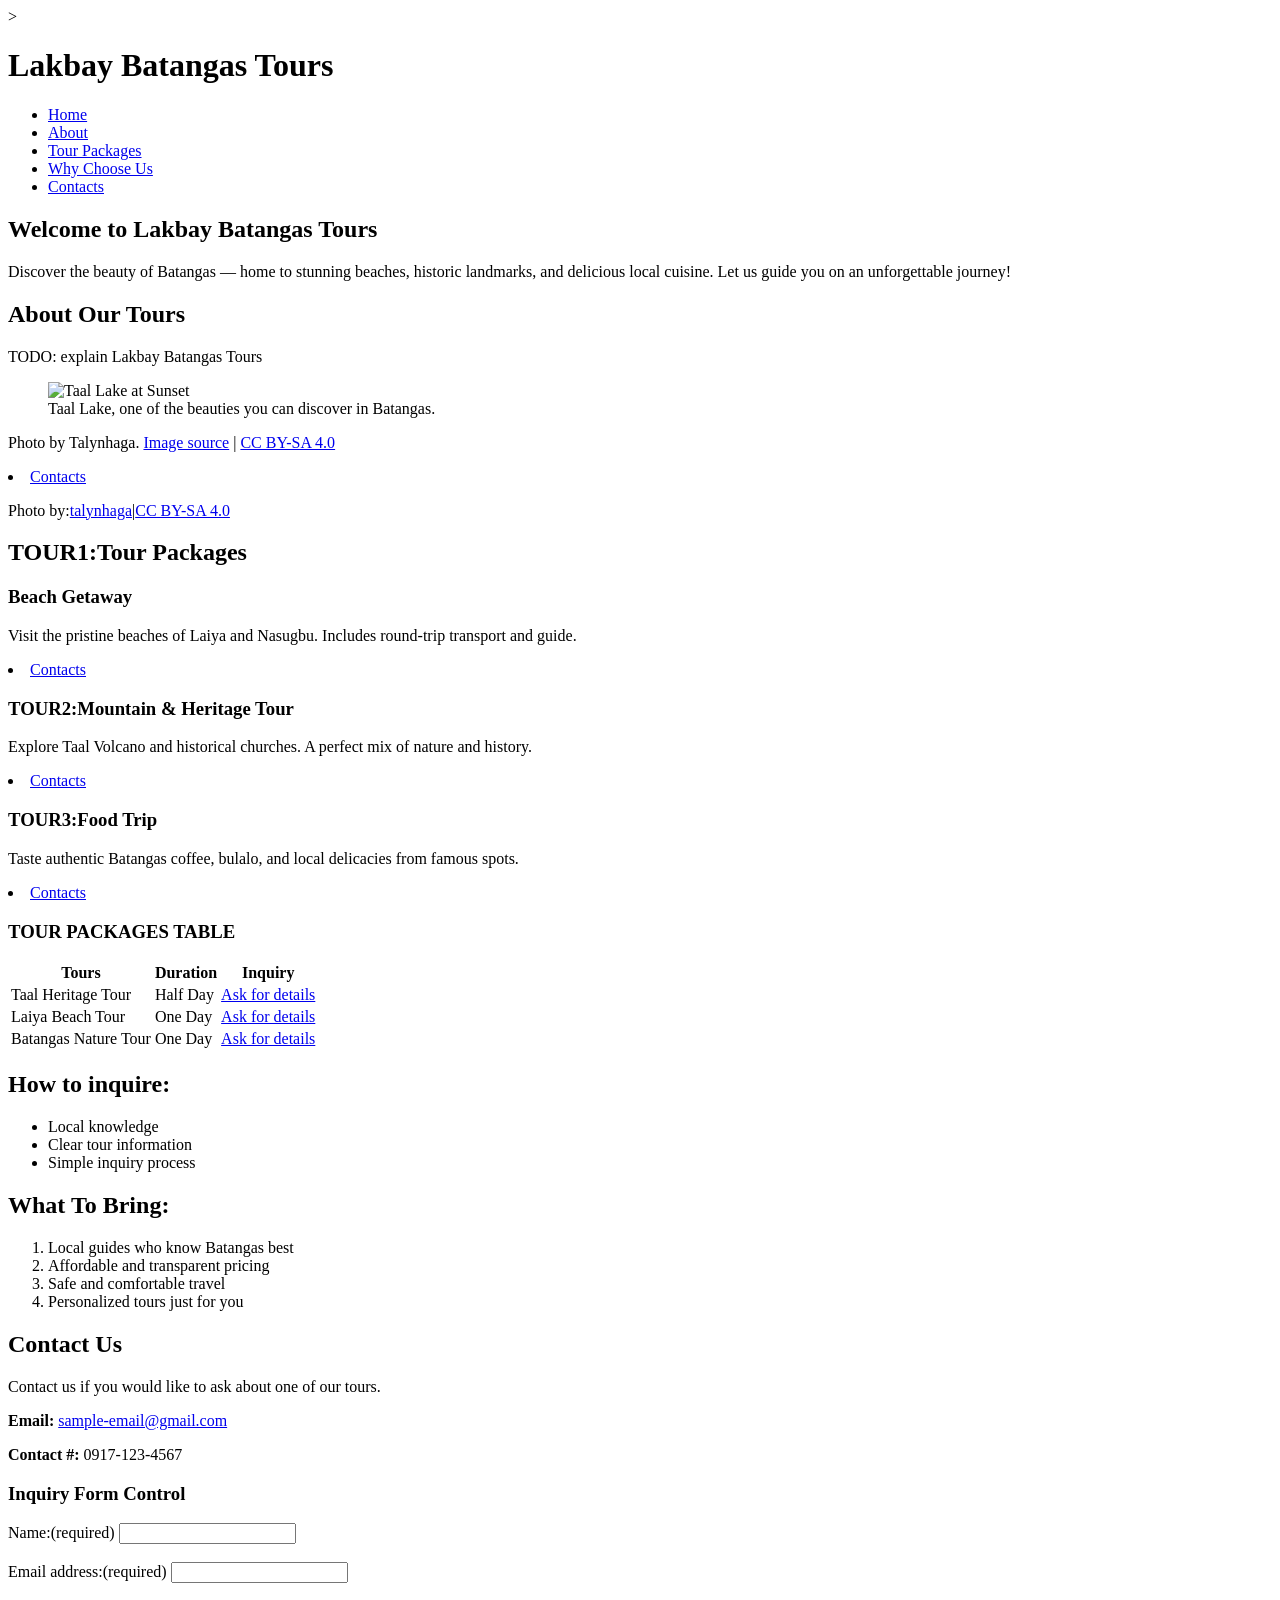
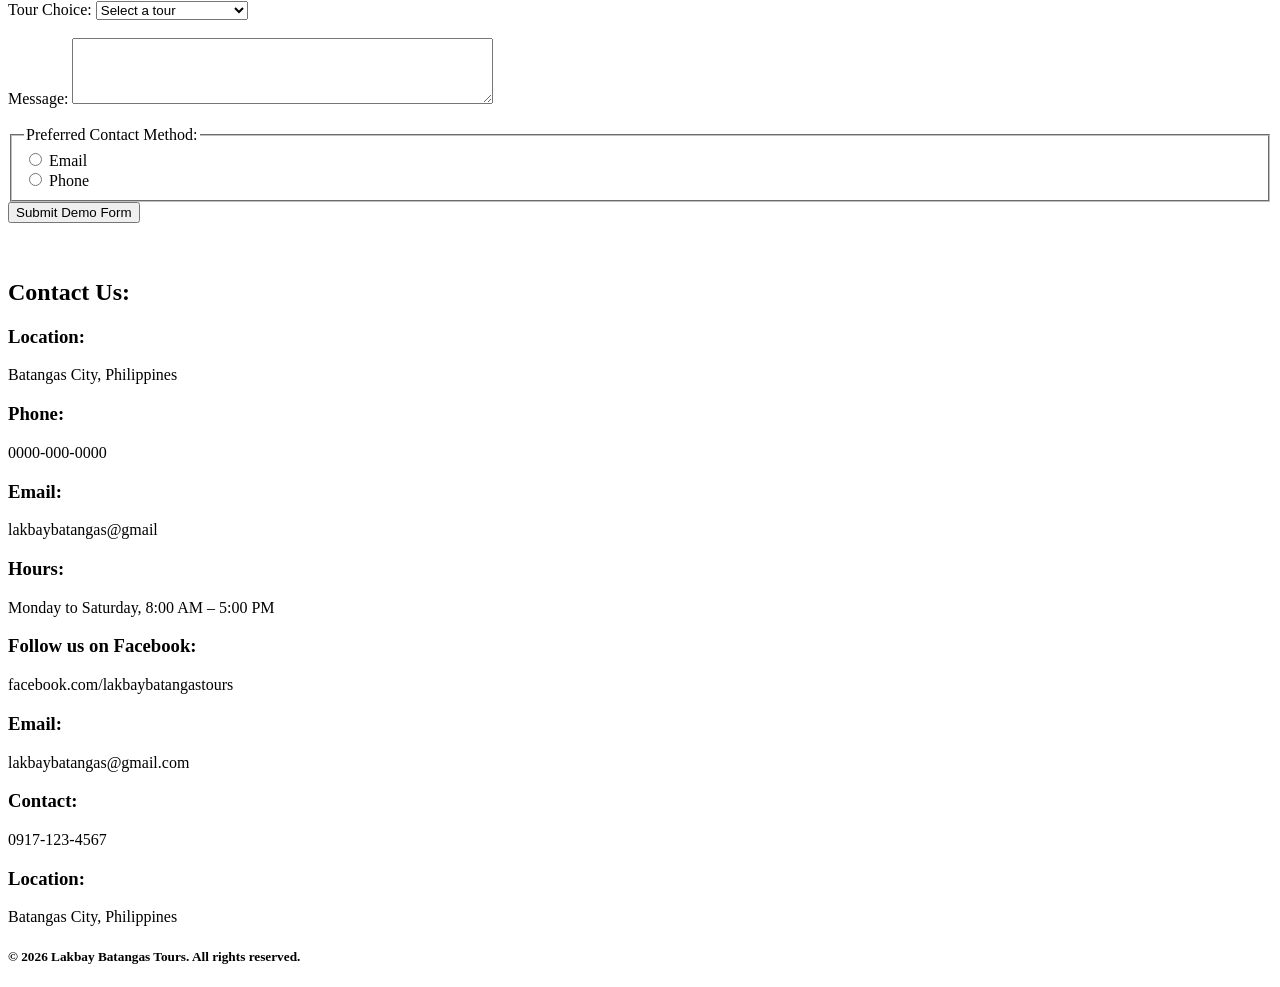
==== index.html @ d0105a47 "added css" ====
<!DOCTYPE html>>
<link rel="stylesheet" href="css/styles.css">
    <h1>Lakbay Batangas Tours</h1>
    <nav aria-label="Main Navigation">
        <ul>
            <li><a href="#home">Home</a></li>
            <li><a href="#about">About</a></li>
            <li><a href="#packages">Tour Packages</a></li>
            <li><a href="#why">Why Choose Us</a></li>
            <li><a href="#contact">Contacts</a></li>
        </ul>
    </nav>
</header>


<section id="home">
    <h2>Welcome to Lakbay Batangas Tours</h2>
    <p>Discover the beauty of Batangas — home to stunning beaches, historic landmarks, and delicious local cuisine. Let us guide you on an unforgettable journey!</p>
</section>

<section id="about">
  <h2>About Our Tours</h2>
  <p>TODO: explain Lakbay Batangas Tours</p>

 <figure>
    <img src="/home/etsi/lakbay-batangas-tour/asset/taal-lake.jpg" alt="Taal Lake at Sunset" width="300" height="285">
    <figcaption>Taal Lake, one of the beauties you can discover in Batangas.</figcaption>
 </figure>

  <p>Photo by Talynhaga.
    <a href="TODO: image source URL">Image source</a>
    | <a href="TODO: license URL">CC BY-SA 4.0</a>
  </p>
</section>

<li><a href="#contact">Contacts</a></li>

  <p>Photo by:<a href="https://commons.wikimedia.org/wiki/File:Taal_Lake.jpg">talynhaga</a>|<a href="https://creativecommons.org/licenses/by-sa/4.0/">CC BY-SA 4.0</a></p>
<section id="packages">
    <h2>TOUR1:Tour Packages</h2>
    <h3>Beach Getaway</h3>
    <p>Visit the pristine beaches of Laiya and Nasugbu. Includes round-trip transport and guide.</p>

    <section></section>

     <li><a href="#contact">Contacts</a></li>

    <h3>TOUR2:Mountain & Heritage Tour</h3>
    <p>Explore Taal Volcano and historical churches. A perfect mix of nature and history.</p>

     <li><a href="#contact">Contacts</a></li>

    <h3>TOUR3:Food Trip</h3>
    <p>Taste authentic Batangas coffee, bulalo, and local delicacies from famous spots.</p>

     <li><a href="#contact">Contacts</a></li>
</section>
 <h3>TOUR PACKAGES TABLE </h3>
<table>
  <tr>
    <th>Tours</th>
    <th>Duration</th>
    <th>Inquiry</th>
  </tr>
  <tr>
    <td>Taal Heritage Tour</td>
    <td>Half Day</td>
    <td><a href="#contact">Ask for details</a></td>
  </tr>
  <tr>
    <td>Laiya Beach Tour</td>
    <td>One Day</td>
    <td><a href="#contact">Ask for details</a></td>
  </tr>
  <tr>
    <td>Batangas Nature Tour</td>
    <td>One Day</td>
    <td><a href="#contact">Ask for details</a></td>
  </tr>
</table>

<!-- WHY CHOOSE US -->
<h2>How to inquire:</h2>
<ul>
  <li>Local knowledge</li>
  <li>Clear tour information</li>
  <li>Simple inquiry process</li>
</ul>

<h2>What To Bring:</h2>
<ol>
 <li>Local guides who know Batangas best</li>
        <li>Affordable and transparent pricing</li>
        <li>Safe and comfortable travel</li>
        <li>Personalized tours just for you</li>
</ol>

<!-- CONTACT US -- ITO ANG PUPUNTAHAN -->
<h2 id="contact">Contact Us</h2>
<p>Contact us if you would like to ask about one of our tours.</p>
<p><strong>Email:</strong> <a href="mailto:sample-email@gmail.com">sample-email@gmail.com</a></p>
<p><strong>Contact #:</strong> 0917-123-4567</p>

<h3>Inquiry Form Control</h3>
<form>
    <label>Name:(required)</label>

    <input type="text" name="your-email">
</form> 
<br>
<form>
  <label>Email address:(required)</label>
  <input type="text" name="your-email">
  <br><br>
</form>

<label for="tour-choice" required>Tour Choice:</label>
<select id="tour-choice" name="tour-choice" required>
    <option value="">Select a tour</option>
    <option value="taal-heritage">Taal Heritage Tour</option>
    <option value="laiya-beach">Laiya Beach Tour</option>
    <option value="batangas-nature">Batangas Nature Tour</option>
</select>
<br>
<br>
<label for="optional-message">Message:</label>
<textarea id="optional-message" name="optional-message" rows="4" cols="50"></textarea>
    <br>
    <br>
    <form>
       <fieldset>
        <legend>Preferred Contact Method:</legend>
        <input type="radio" id="contact-email" name="contact-method" value="email" required>
        <label for="contact-email">Email</label><br>
        <input type="radio" id="contact-phone" name="contact-method" value="phone">
        <label for="contact-phone">Phone</label><br>
    </fieldset>
    <button type="submit">Submit Demo Form</button>
  </form>
    <br>
</br>



<section id="contact">
    <h2>Contact Us:</h2>
    <h3><p>Location:</h3> Batangas City, Philippines</p>
   <h3><p>Phone:</h3>  0000-000-0000</p>
    <h3> <p>Email:</h3> lakbaybatangas@gmail</p>
    <h3> <p>Hours: </h3> Monday to Saturday, 8:00 AM – 5:00 PM</p>
</section>

<footer>
   
    <h3> <p>Follow us on Facebook:</h3></p>  facebook.com/lakbaybatangastours</p>
   <h3>  <p>Email: </h3>lakbaybatangas@gmail.com</p> 
   <h3>  <p>Contact:</h3> 0917-123-4567</p>
   <h3>  <p>Location: </h3>Batangas City, Philippines</p>
</footer>

 <h5><p>&copy; 2026 Lakbay Batangas Tours. All rights reserved.</p></h5>
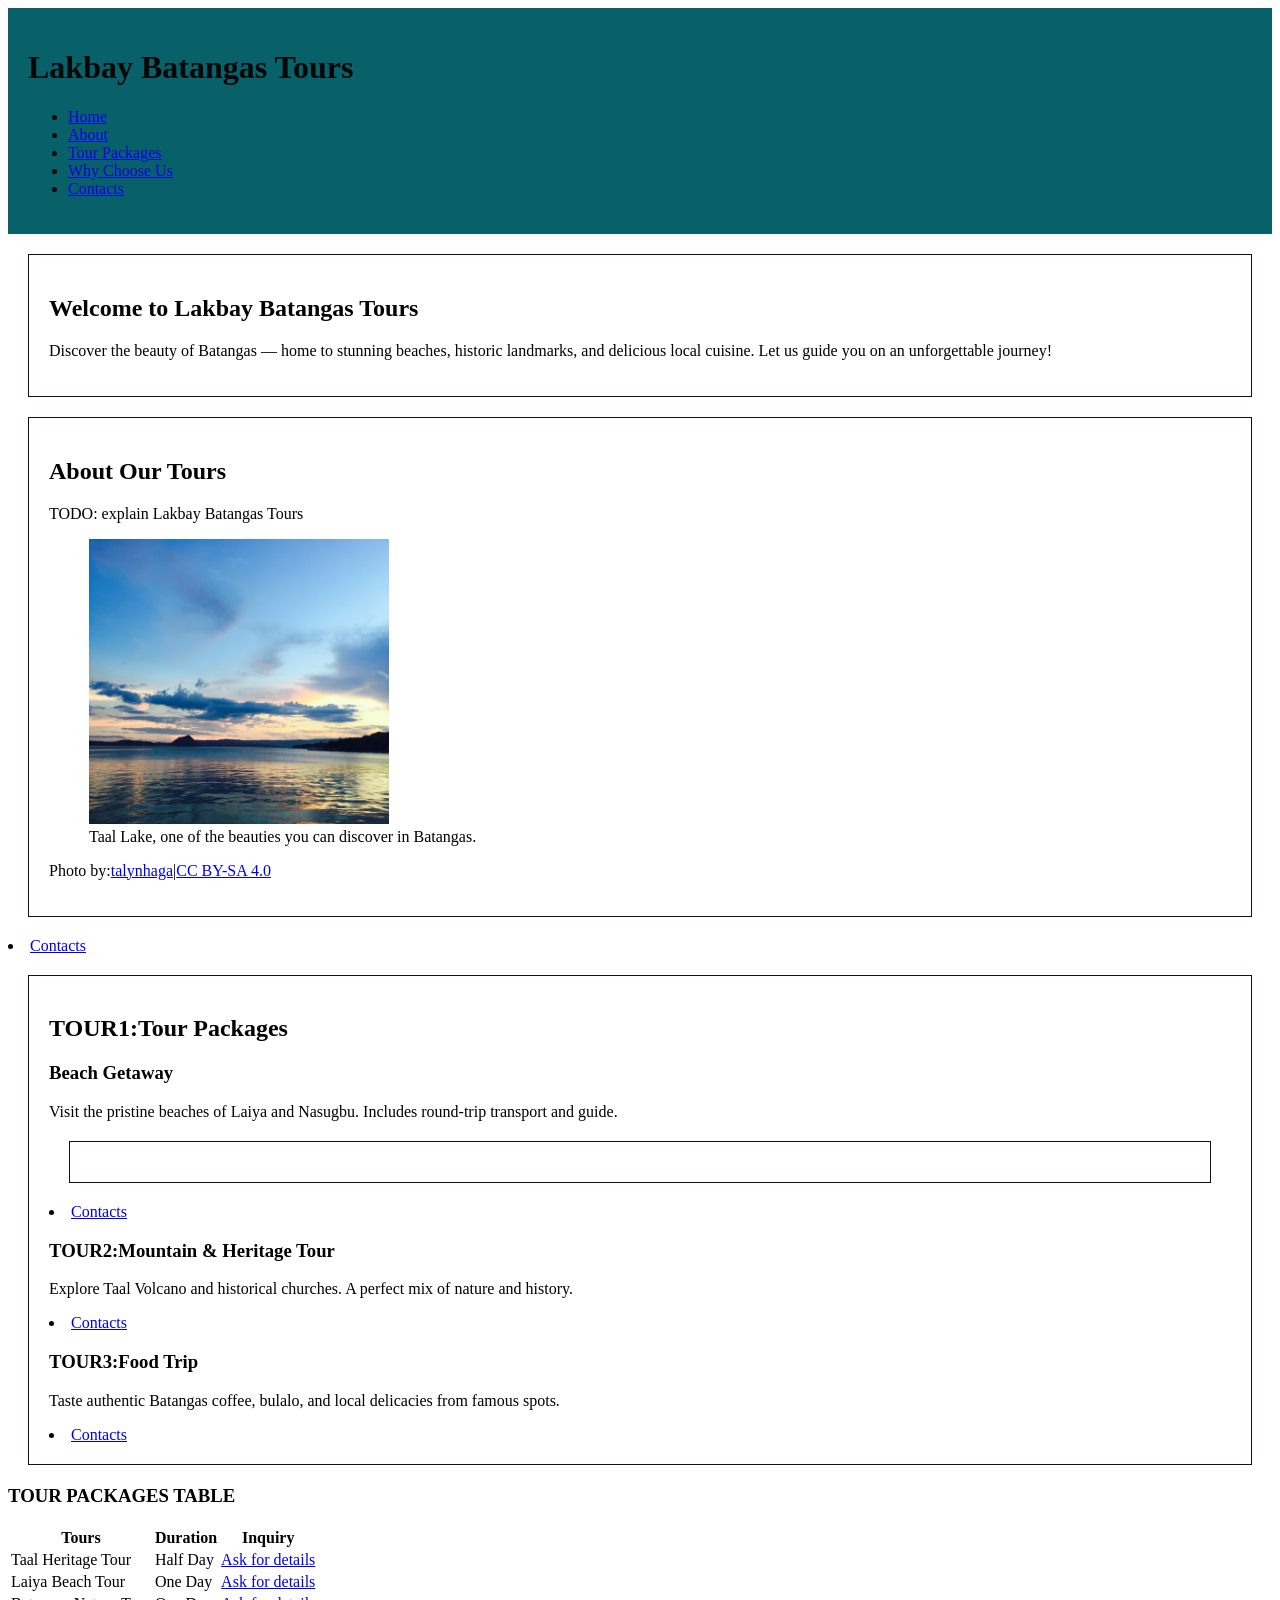
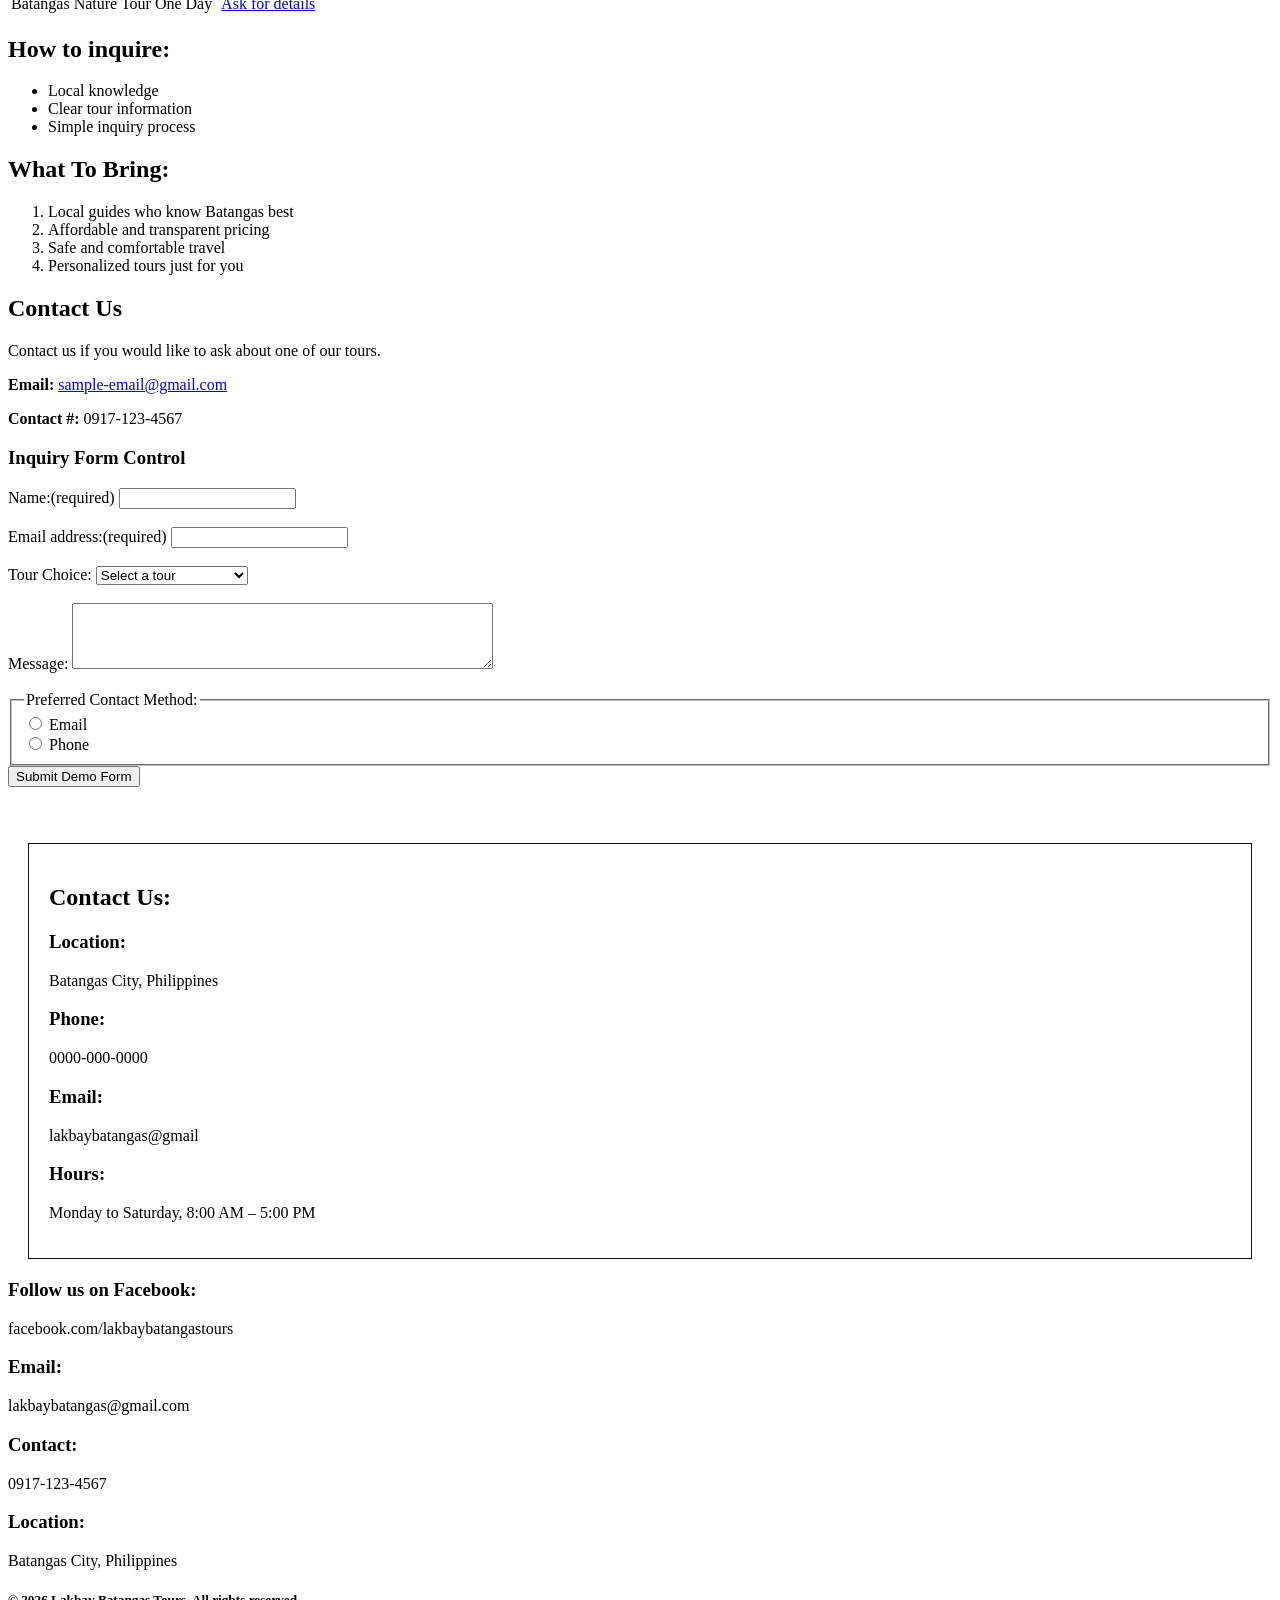
==== commit b8e7aa78: "heading" ====
--- a/index.html
+++ b/index.html
@@ -1,5 +1,13 @@
-<!DOCTYPE html>>
-<link rel="stylesheet" href="css/styles.css">
+<!doctype html>
+<html lang="en">
+<head>
+  <meta charset="UTF-8">
+  <meta name="viewport" content="width=device-width, initial-scale=1.0">
+  <title>Lakbay Batangas Tours | Week 11 Final Repair</title>
+  <link rel="stylesheet" href="css/style.css"/>
+</head>
+<header>
+
     <h1>Lakbay Batangas Tours</h1>
     <nav aria-label="Main Navigation">
         <ul>
@@ -22,20 +30,16 @@
   <h2>About Our Tours</h2>
   <p>TODO: explain Lakbay Batangas Tours</p>
 
- <figure>
-    <img src="/home/etsi/lakbay-batangas-tour/asset/taal-lake.jpg" alt="Taal Lake at Sunset" width="300" height="285">
+<figure>
+    <img src="assets/images/taal-lake.jpg" alt="Taal Lake at Sunset" width="300" height="285">
     <figcaption>Taal Lake, one of the beauties you can discover in Batangas.</figcaption>
- </figure>
-
-  <p>Photo by Talynhaga.
-    <a href="TODO: image source URL">Image source</a>
-    | <a href="TODO: license URL">CC BY-SA 4.0</a>
-  </p>
+  </figure>
+  <p>Photo by:<a href="https://commons.wikimedia.org/wiki/File:Taal_Lake.jpg">talynhaga</a>|<a href="https://creativecommons.org/licenses/by-sa/4.0/">CC BY-SA 4.0</a></p>
 </section>
 
 <li><a href="#contact">Contacts</a></li>
 
-  <p>Photo by:<a href="https://commons.wikimedia.org/wiki/File:Taal_Lake.jpg">talynhaga</a>|<a href="https://creativecommons.org/licenses/by-sa/4.0/">CC BY-SA 4.0</a></p>
+ 
 <section id="packages">
     <h2>TOUR1:Tour Packages</h2>
     <h3>Beach Getaway</h3>
--- a/css/style.css
+++ b/css/style.css
@@ -0,0 +1,14 @@
+header {
+
+background-color: #086168;
+color: #060707;
+padding: 20px;
+   
+}
+
+section {
+  padding: 20px;
+  margin: 20px;
+  border: 1px solid #1a0d0d;
+  
+}
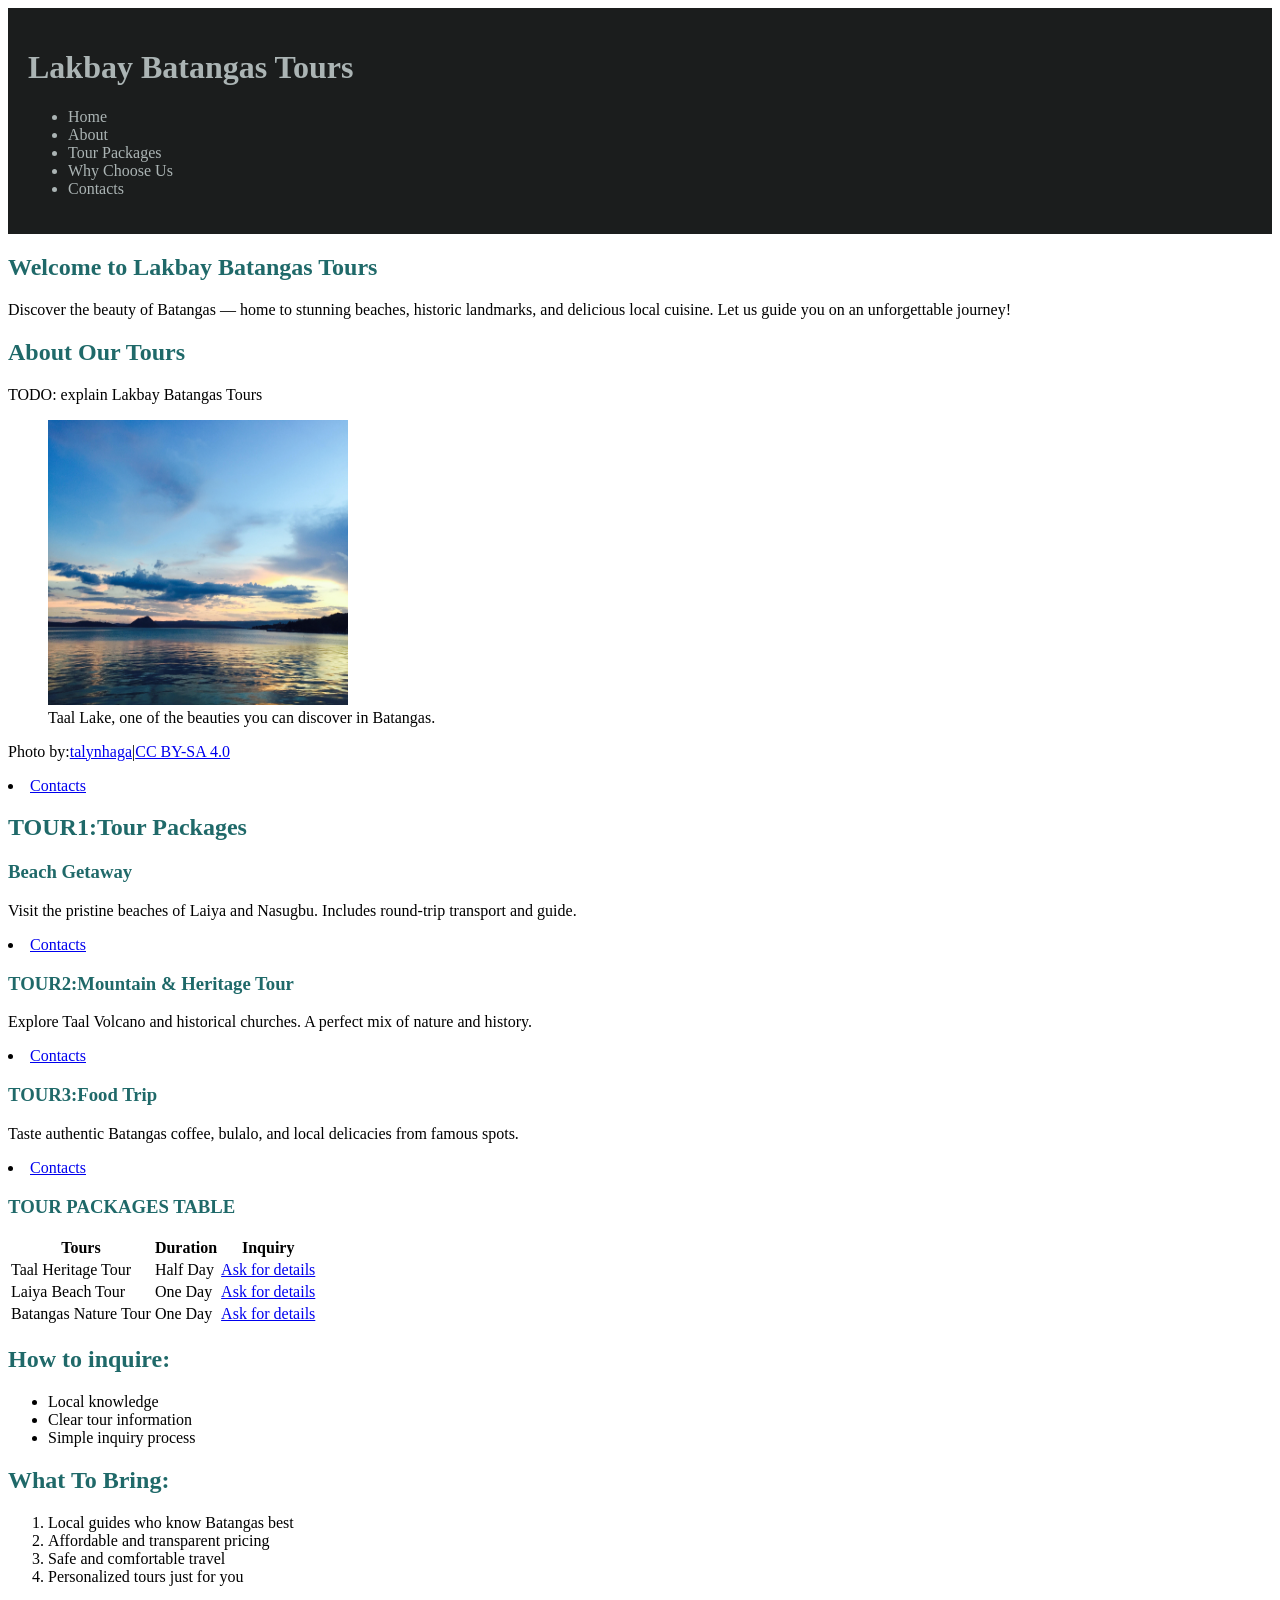
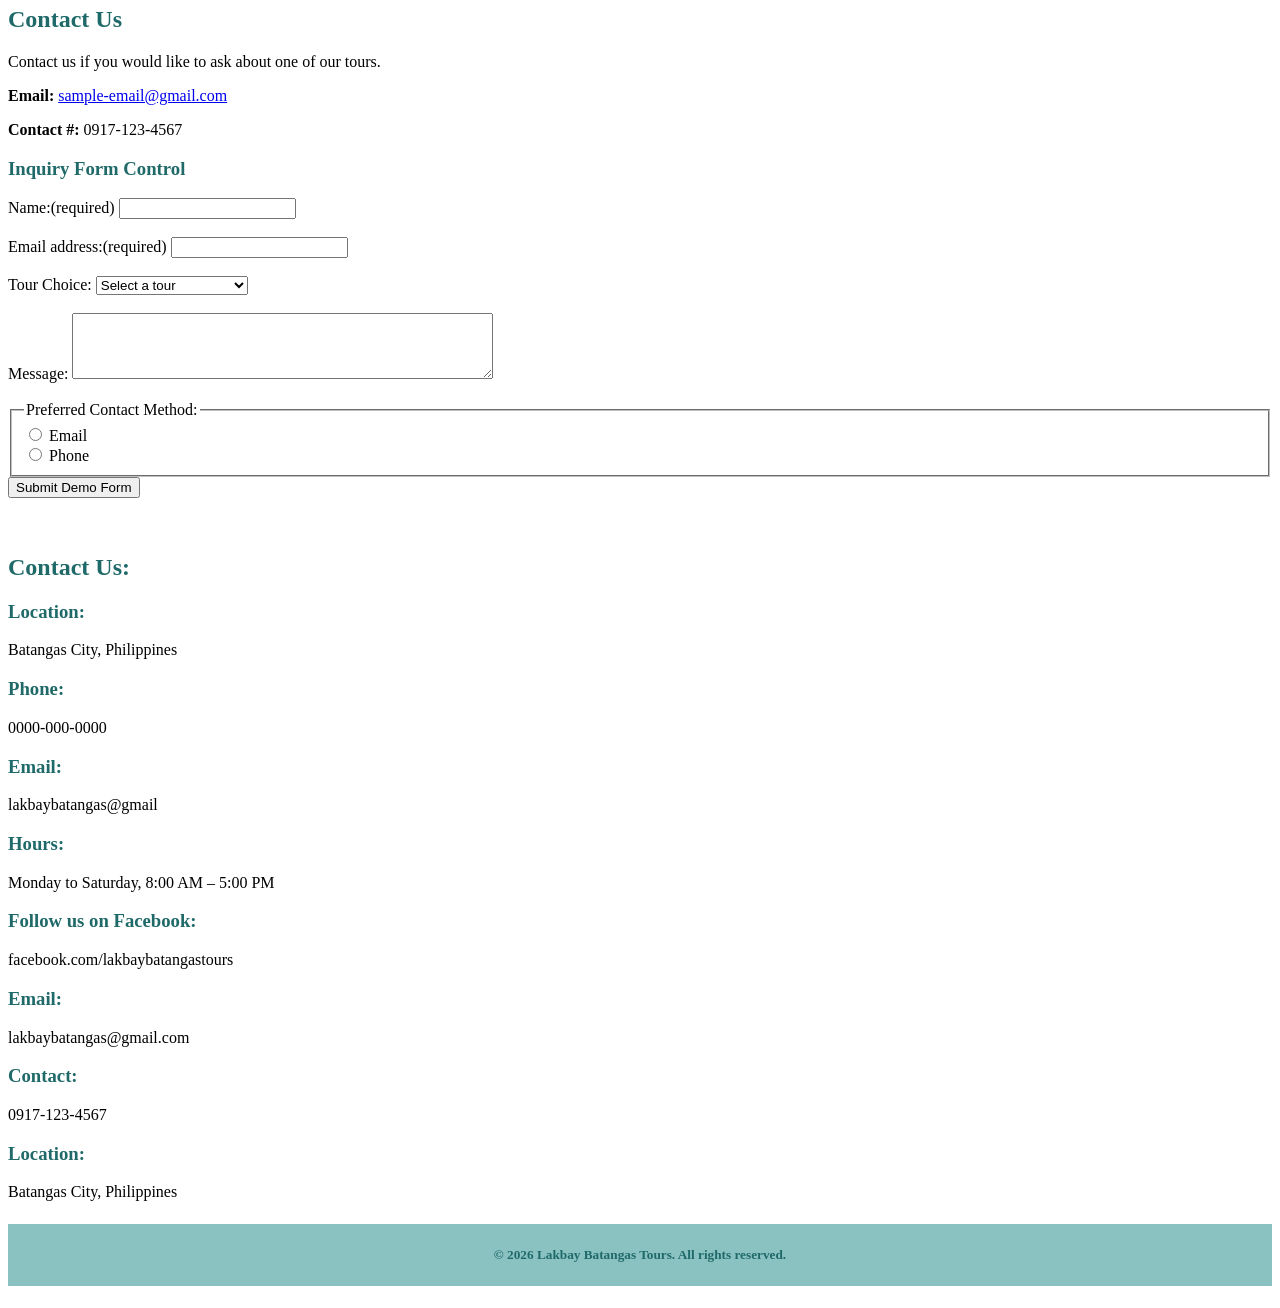
==== commit 02efa4a2: "added color text" ====
--- a/index.html
+++ b/index.html
@@ -160,8 +160,9 @@
    <h3>  <p>Email: </h3>lakbaybatangas@gmail.com</p> 
    <h3>  <p>Contact:</h3> 0917-123-4567</p>
    <h3>  <p>Location: </h3>Batangas City, Philippines</p>
+    <h5><p>&copy; 2026 Lakbay Batangas Tours. All rights reserved.</p></h5>
 </footer>
 
- <h5><p>&copy; 2026 Lakbay Batangas Tours. All rights reserved.</p></h5>
+
 
  
--- a/css/style.css
+++ b/css/style.css
@@ -1,14 +1,27 @@
 header {
 
-background-color: #086168;
-color: #060707;
+background-color: #1b1d1d;
+color: #abb4b4;
 padding: 20px;
    
 }
+nav a {
+    color: #abb4b4;
+    text-decoration: none;
+    margin-right: 15px;
+}
+h3 {
+   color: #1f6969;
+   
+}
+h2 {
+    color: #1f6969;
+}
+h5 {
+    background-color: #8ac2c2;
+    color: #206969;
+text-align: center;
+    padding: 10px;
+}
 
-section {
-  padding: 20px;
-  margin: 20px;
-  border: 1px solid #1a0d0d;
-  
-}+
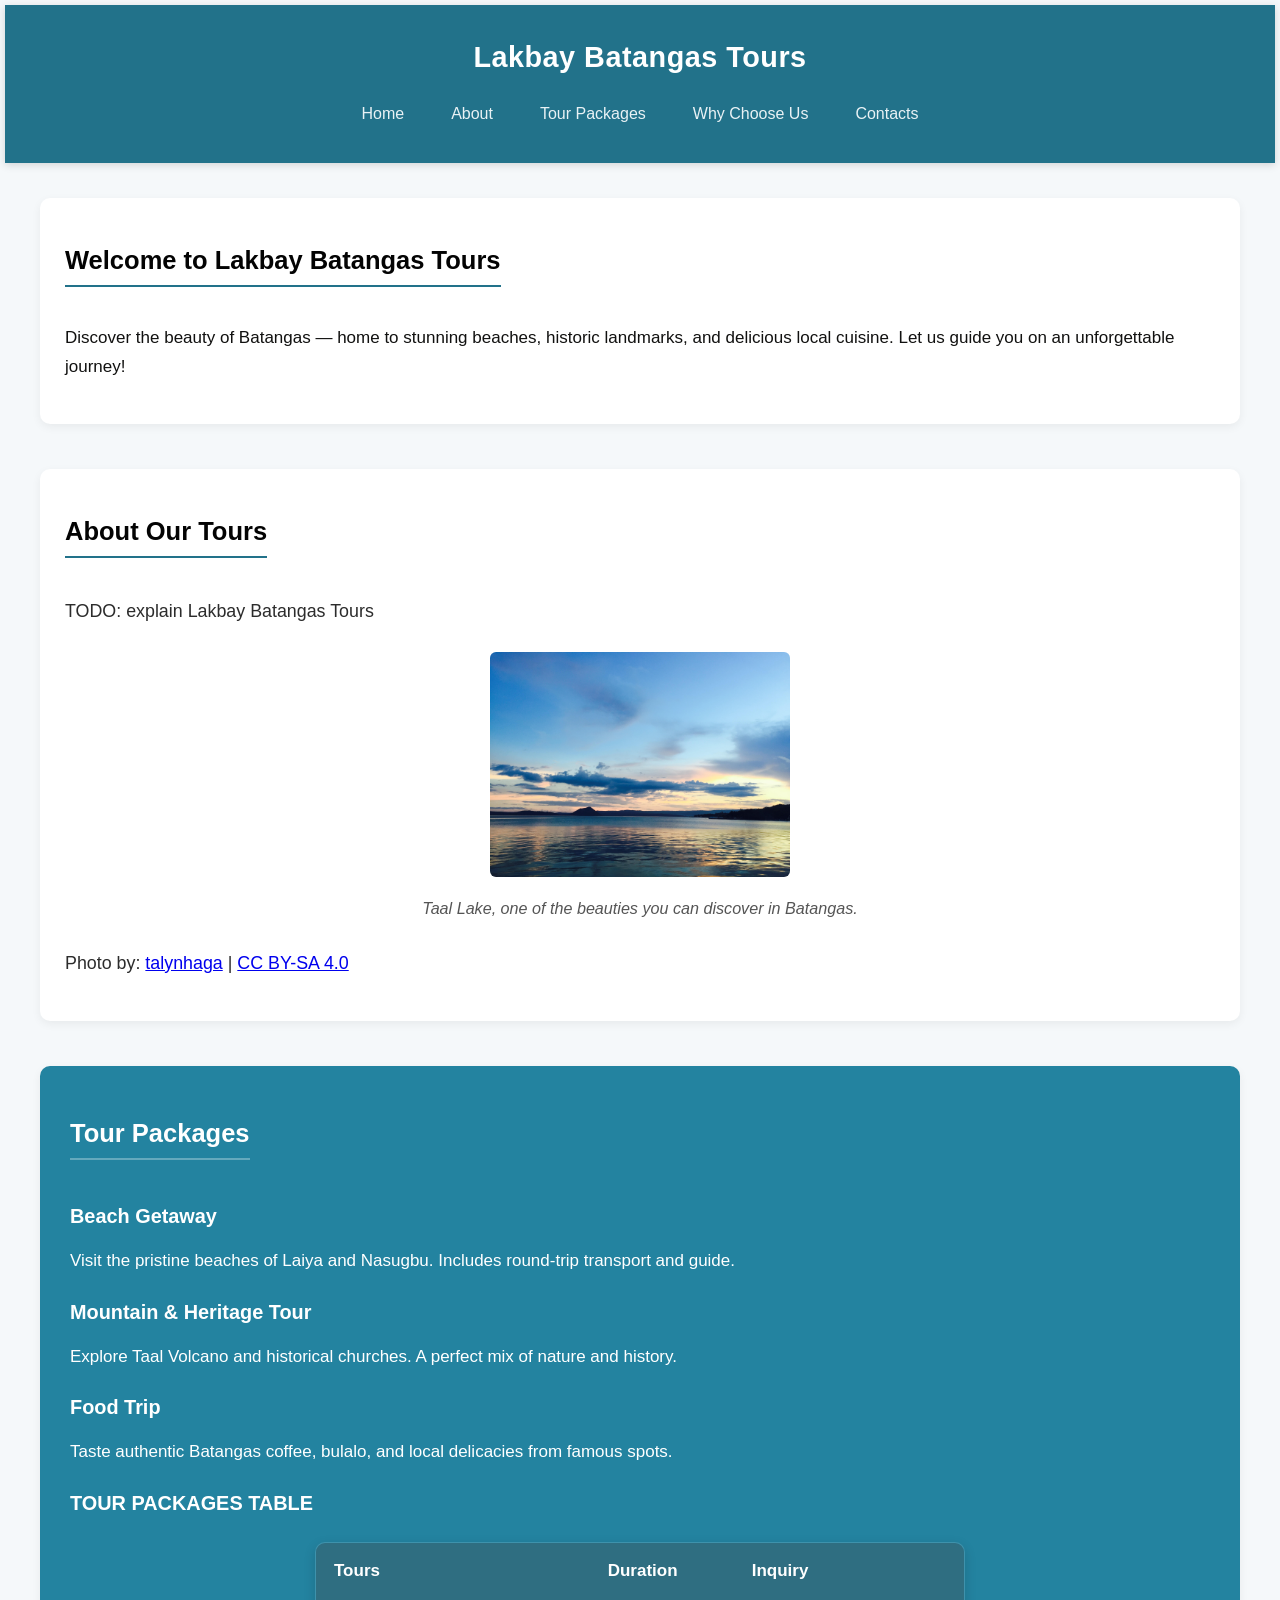
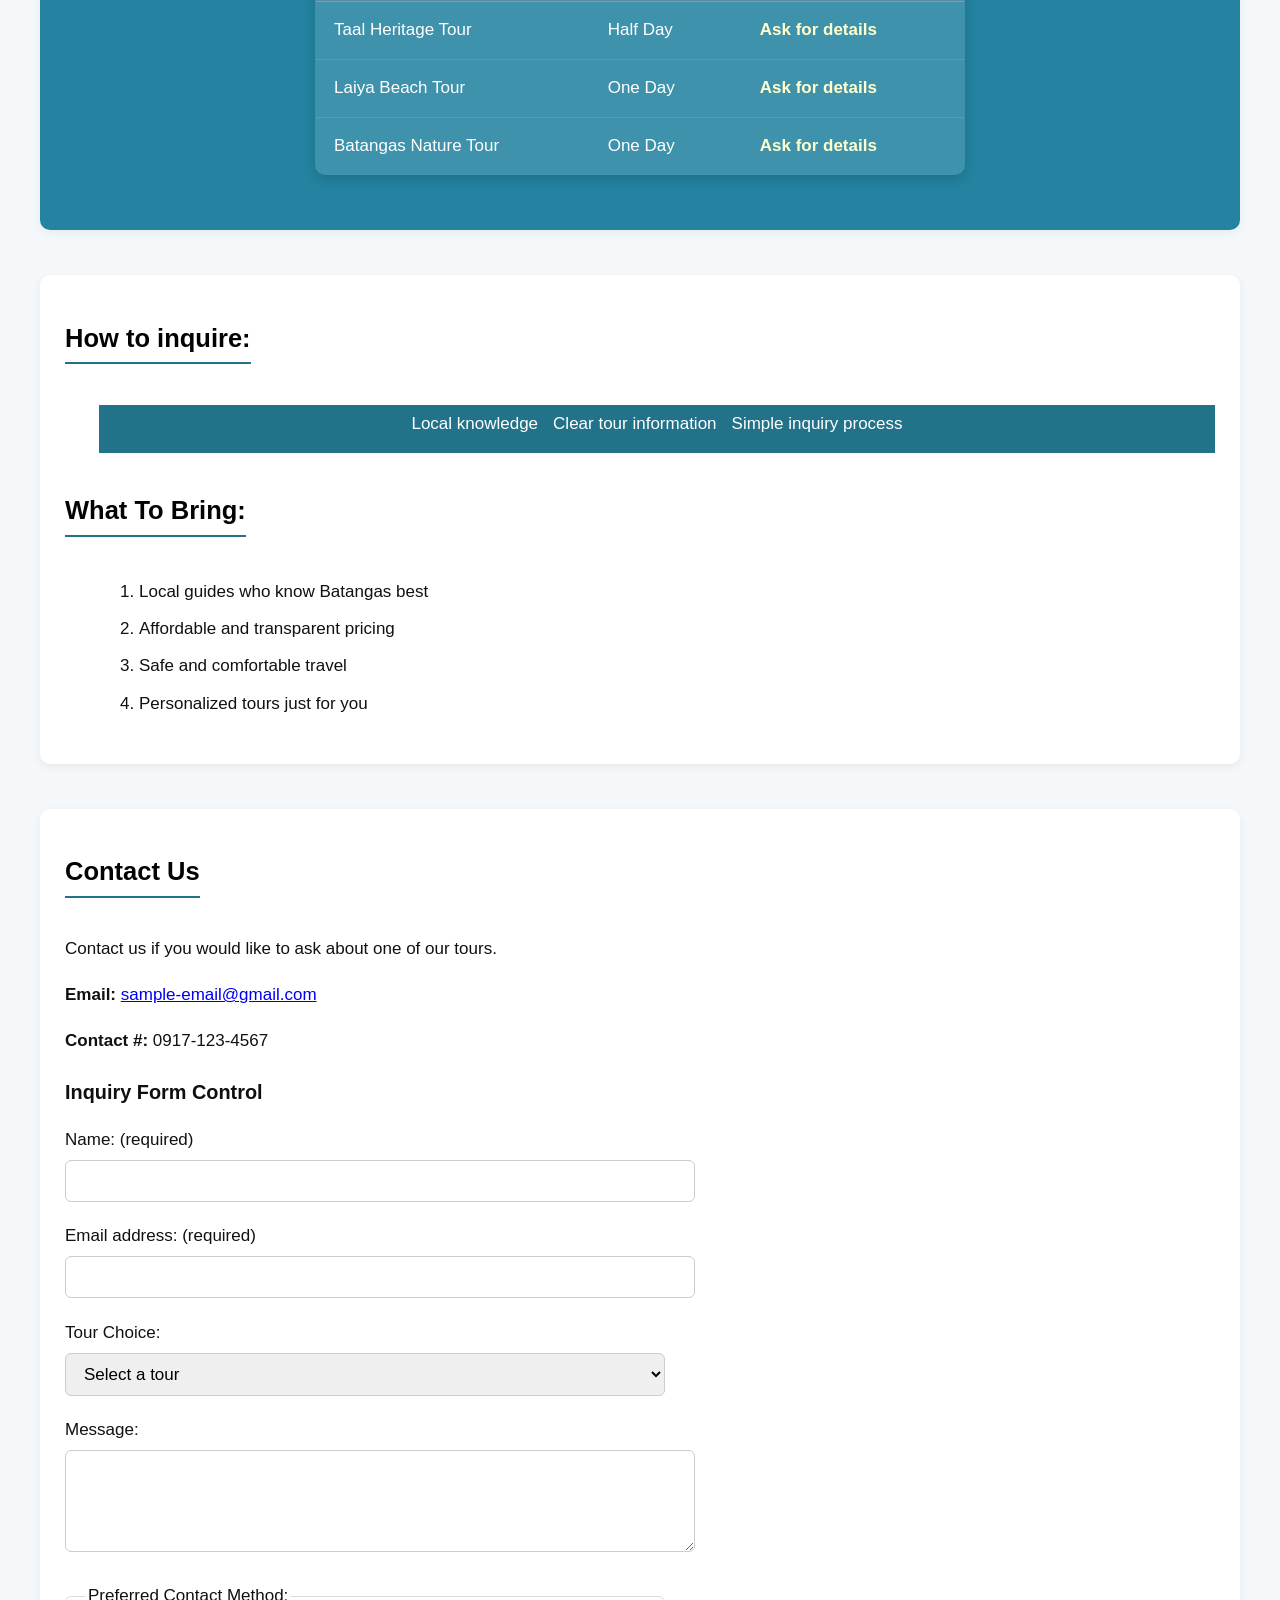
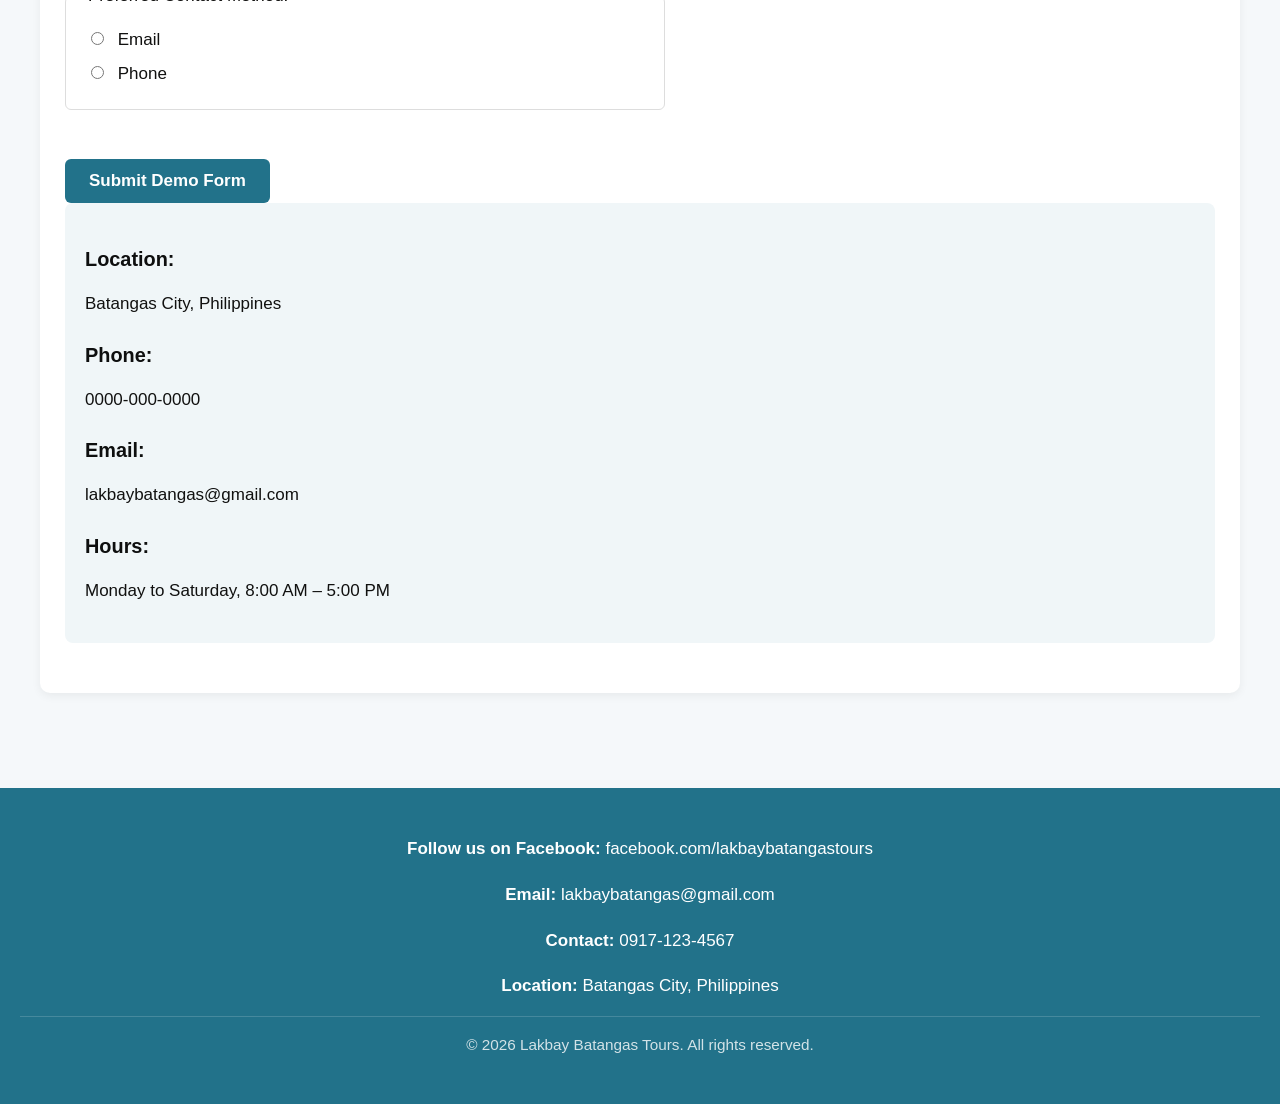
==== commit 0e868896: "improve css reability fucos" ====
--- a/index.html
+++ b/index.html
@@ -6,12 +6,13 @@
   <title>Lakbay Batangas Tours | Week 11 Final Repair</title>
   <link rel="stylesheet" href="css/style.css"/>
 </head>
+<body>
+
 <header>
-
     <h1>Lakbay Batangas Tours</h1>
     <nav aria-label="Main Navigation">
         <ul>
-            <li><a href="#home">Home</a></li>
+            <li><a href="#home">Home</a></li> 
             <li><a href="#about">About</a></li>
             <li><a href="#packages">Tour Packages</a></li>
             <li><a href="#why">Why Choose Us</a></li>
@@ -20,149 +21,151 @@
     </nav>
 </header>
 
+<main>
+    <section id="home">
+        <h2>Welcome to Lakbay Batangas Tours</h2>
+        <p>Discover the beauty of Batangas — home to stunning beaches, historic landmarks, and delicious local cuisine. Let us guide you on an unforgettable journey!</p>
+    </section>
 
-<section id="home">
-    <h2>Welcome to Lakbay Batangas Tours</h2>
-    <p>Discover the beauty of Batangas — home to stunning beaches, historic landmarks, and delicious local cuisine. Let us guide you on an unforgettable journey!</p>
-</section>
+    <section id="about">
+        <h2>About Our Tours</h2>
+        <p>TODO: explain Lakbay Batangas Tours</p>
 
-<section id="about">
-  <h2>About Our Tours</h2>
-  <p>TODO: explain Lakbay Batangas Tours</p>
+        <figure>
+            <img src="assets/images/taal-lake.jpg" alt="Taal Lake at Sunset" width="300" height="285">
+            <figcaption>Taal Lake, one of the beauties you can discover in Batangas.</figcaption>
+        </figure>
+        <p>Photo by: <a href="https://commons.wikimedia.org/wiki/File:Taal_Lake.jpg">talynhaga</a> | <a href="https://creativecommons.org/licenses/by-sa/4.0/">CC BY-SA 4.0</a></p>
+    </section>
+     
+    <section id="packages">
+        <h2>Tour Packages</h2>
+        
+        <h3>Beach Getaway</h3>
+        <p>Visit the pristine beaches of Laiya and Nasugbu. Includes round-trip transport and guide.</p>
 
-<figure>
-    <img src="assets/images/taal-lake.jpg" alt="Taal Lake at Sunset" width="300" height="285">
-    <figcaption>Taal Lake, one of the beauties you can discover in Batangas.</figcaption>
-  </figure>
-  <p>Photo by:<a href="https://commons.wikimedia.org/wiki/File:Taal_Lake.jpg">talynhaga</a>|<a href="https://creativecommons.org/licenses/by-sa/4.0/">CC BY-SA 4.0</a></p>
-</section>
+        <h3>Mountain & Heritage Tour</h3>
+        <p>Explore Taal Volcano and historical churches. A perfect mix of nature and history.</p>
 
-<li><a href="#contact">Contacts</a></li>
+        <h3>Food Trip</h3>
+        <p>Taste authentic Batangas coffee, bulalo, and local delicacies from famous spots.</p>
 
- 
-<section id="packages">
-    <h2>TOUR1:Tour Packages</h2>
-    <h3>Beach Getaway</h3>
-    <p>Visit the pristine beaches of Laiya and Nasugbu. Includes round-trip transport and guide.</p>
+        <h3>TOUR PACKAGES TABLE</h3>
+        <table>
+          <thead>
+            <tr>
+              <th>Tours</th>
+              <th>Duration</th>
+              <th>Inquiry</th>
+            </tr>
+          </thead>
+          <tbody>
+            <tr>
+              <td>Taal Heritage Tour</td>
+              <td>Half Day</td>
+              <td><a href="#contact">Ask for details</a></td>
+            </tr>
+            <tr>
+              <td>Laiya Beach Tour</td>
+              <td>One Day</td>
+              <td><a href="#contact">Ask for details</a></td>
+            </tr>
+            <tr>
+              <td>Batangas Nature Tour</td>
+              <td>One Day</td>
+              <td><a href="#contact">Ask for details</a></td>
+            </tr>
+          </tbody>
+        </table>
+    </section>
 
-    <section></section>
+    <section id="why">
+        <h2>How to inquire:</h2>
+        <ul>
+          <li>Local knowledge</li>
+          <li>Clear tour information</li>
+          <li>Simple inquiry process</li>
+        </ul>
 
-     <li><a href="#contact">Contacts</a></li>
+        <h2>What To Bring:</h2>
+        <ol>
+            <li>Local guides who know Batangas best</li>
+            <li>Affordable and transparent pricing</li>
+            <li>Safe and comfortable travel</li>
+            <li>Personalized tours just for you</li>
+        </ol>
+    </section>
 
-    <h3>TOUR2:Mountain & Heritage Tour</h3>
-    <p>Explore Taal Volcano and historical churches. A perfect mix of nature and history.</p>
+    <section id="contact">
+        <h2>Contact Us</h2>
+        <p>Contact us if you would like to ask about one of our tours.</p>
+        <p><strong>Email:</strong> <a href="mailto:sample-email@gmail.com">sample-email@gmail.com</a></p>
+        <p><strong>Contact #:</strong> 0917-123-4567</p>
 
-     <li><a href="#contact">Contacts</a></li>
+        <h3>Inquiry Form Control</h3>
+        <form action="#" method="POST">
+            <p>
+                <label for="your-name">Name: (required)</label><br>
+                <input type="text" id="your-name" name="your-name" required>
+            </p>
+            
+            <p>
+                <label for="your-email">Email address: (required)</label><br>
+                <input type="email" id="your-email" name="your-email" required>
+            </p>
 
-    <h3>TOUR3:Food Trip</h3>
-    <p>Taste authentic Batangas coffee, bulalo, and local delicacies from famous spots.</p>
+            <p>
+                <label for="tour-choice">Tour Choice:</label><br>
+                <select id="tour-choice" name="tour-choice" required>
+                    <option value="">Select a tour</option>
+                    <option value="taal-heritage">Taal Heritage Tour</option>
+                    <option value="laiya-beach">Laiya Beach Tour</option>
+                    <option value="batangas-nature">Batangas Nature Tour</option>
+                </select>
+            </p>
 
-     <li><a href="#contact">Contacts</a></li>
-</section>
- <h3>TOUR PACKAGES TABLE </h3>
-<table>
-  <tr>
-    <th>Tours</th>
-    <th>Duration</th>
-    <th>Inquiry</th>
-  </tr>
-  <tr>
-    <td>Taal Heritage Tour</td>
-    <td>Half Day</td>
-    <td><a href="#contact">Ask for details</a></td>
-  </tr>
-  <tr>
-    <td>Laiya Beach Tour</td>
-    <td>One Day</td>
-    <td><a href="#contact">Ask for details</a></td>
-  </tr>
-  <tr>
-    <td>Batangas Nature Tour</td>
-    <td>One Day</td>
-    <td><a href="#contact">Ask for details</a></td>
-  </tr>
-</table>
+            <p>
+                <label for="optional-message">Message:</label><br>
+                <textarea id="optional-message" name="optional-message" rows="4" cols="50"></textarea>
+            </p>
+            
+            <fieldset>
+                <legend>Preferred Contact Method:</legend>
+                <input type="radio" id="contact-method-email" name="contact-method" value="email" required>
+                <label for="contact-method-email">Email</label><br>
+                <input type="radio" id="contact-method-phone" name="contact-method" value="phone">
+                <label for="contact-method-phone">Phone</label>
+            </fieldset>
+            <br>
+            <button type="submit">Submit Demo Form</button>
+        </form>
 
-<!-- WHY CHOOSE US -->
-<h2>How to inquire:</h2>
-<ul>
-  <li>Local knowledge</li>
-  <li>Clear tour information</li>
-  <li>Simple inquiry process</li>
-</ul>
-
-<h2>What To Bring:</h2>
-<ol>
- <li>Local guides who know Batangas best</li>
-        <li>Affordable and transparent pricing</li>
-        <li>Safe and comfortable travel</li>
-        <li>Personalized tours just for you</li>
-</ol>
-
-<!-- CONTACT US -- ITO ANG PUPUNTAHAN -->
-<h2 id="contact">Contact Us</h2>
-<p>Contact us if you would like to ask about one of our tours.</p>
-<p><strong>Email:</strong> <a href="mailto:sample-email@gmail.com">sample-email@gmail.com</a></p>
-<p><strong>Contact #:</strong> 0917-123-4567</p>
-
-<h3>Inquiry Form Control</h3>
-<form>
-    <label>Name:(required)</label>
-
-    <input type="text" name="your-email">
-</form> 
-<br>
-<form>
-  <label>Email address:(required)</label>
-  <input type="text" name="your-email">
-  <br><br>
-</form>
-
-<label for="tour-choice" required>Tour Choice:</label>
-<select id="tour-choice" name="tour-choice" required>
-    <option value="">Select a tour</option>
-    <option value="taal-heritage">Taal Heritage Tour</option>
-    <option value="laiya-beach">Laiya Beach Tour</option>
-    <option value="batangas-nature">Batangas Nature Tour</option>
-</select>
-<br>
-<br>
-<label for="optional-message">Message:</label>
-<textarea id="optional-message" name="optional-message" rows="4" cols="50"></textarea>
-    <br>
-    <br>
-    <form>
-       <fieldset>
-        <legend>Preferred Contact Method:</legend>
-        <input type="radio" id="contact-email" name="contact-method" value="email" required>
-        <label for="contact-email">Email</label><br>
-        <input type="radio" id="contact-phone" name="contact-method" value="phone">
-        <label for="contact-phone">Phone</label><br>
-    </fieldset>
-    <button type="submit">Submit Demo Form</button>
-  </form>
-    <br>
-</br>
-
-
-
-<section id="contact">
-    <h2>Contact Us:</h2>
-    <h3><p>Location:</h3> Batangas City, Philippines</p>
-   <h3><p>Phone:</h3>  0000-000-0000</p>
-    <h3> <p>Email:</h3> lakbaybatangas@gmail</p>
-    <h3> <p>Hours: </h3> Monday to Saturday, 8:00 AM – 5:00 PM</p>
-</section>
+        <!-- Inayos ang tags dito para maging malinis at semantiko -->
+        <div class="contact-info">
+            <h3>Location:</h3>
+            <p>Batangas City, Philippines</p>
+            
+            <h3>Phone:</h3>
+            <p>0000-000-0000</p>
+            
+            <h3>Email:</h3>
+            <p>lakbaybatangas@gmail.com</p>
+            
+            <h3>Hours:</h3>
+            <p>Monday to Saturday, 8:00 AM – 5:00 PM</p>
+        </div>
+    </section>
+</main>
 
 <footer>
-   
-    <h3> <p>Follow us on Facebook:</h3></p>  facebook.com/lakbaybatangastours</p>
-   <h3>  <p>Email: </h3>lakbaybatangas@gmail.com</p> 
-   <h3>  <p>Contact:</h3> 0917-123-4567</p>
-   <h3>  <p>Location: </h3>Batangas City, Philippines</p>
-    <h5><p>&copy; 2026 Lakbay Batangas Tours. All rights reserved.</p></h5>
+    <div class="footer-links">
+        <p><strong>Follow us on Facebook:</strong> facebook.com/lakbaybatangastours</p>
+        <p><strong>Email:</strong> lakbaybatangas@gmail.com</p> 
+        <p><strong>Contact:</strong> 0917-123-4567</p>
+        <p><strong>Location:</strong> Batangas City, Philippines</p>
+    </div>
+    <p class="copyright">&copy; 2026 Lakbay Batangas Tours. All rights reserved.</p>
 </footer>
 
-
-
- +</body>
+</html>
--- a/css/style.css
+++ b/css/style.css
@@ -1,27 +1,512 @@
+body {
+    background-color: #f5f8fa;
+    color: #243548;
+    font-family: Arial, sans-serif;
+    font-size: 17px;
+    line-height: 1.65;
+}
+
 header {
-
-background-color: #1b1d1d;
-color: #abb4b4;
-padding: 20px;
-   
-}
+    background-color: rgb(34, 114, 138);
+    color: rgb(8, 8, 8);
+    padding: 5px;
+    margin: 5px;
+    font-family: Arial, Helvetica, sans-serif;
+    font-size: 16px; 
+    text-align: center;
+}
+
+ul {
+    background-color: rgb(34, 114, 138);
+    color: white;
+    display: flex; 
+    justify-content: center; 
+    list-style: none;
+    gap: 15px; 
+    margin-left: 50px;
+    margin-right: 50px;
+    margin-top: 10px;
+    margin-bottom: 5px;
+    padding: 5px 0;
+}
+
 nav a {
-    color: #abb4b4;
+    color: #e9e1e1;
     text-decoration: none;
-    margin-right: 15px;
-}
+    padding: 6px 12px;           
+    border-radius: 4px;          
+    transition: all 0.3s ease;   
+}
+
+/* --- NAV HOVER: BOX HIGHLIGHT + UNDERLINE TEXT --- */
+nav a:hover {
+    color: #0e0f0f;              
+    background-color: #ffffcf;   /* Lumilitaw ang dilaw na box background */
+    text-decoration: underline;  /* Lalabas ang guhit sa ilalim ng salita */
+}
+
+h2 {
+    color: #030303;
+} 
+
 h3 {
-   color: #1f6969;
-   
-}
-h2 {
-    color: #1f6969;
-}
+   color: #0e0f0f;
+}
+
 h5 {
     background-color: #8ac2c2;
     color: #206969;
-text-align: center;
     padding: 10px;
 }
 
-
+section {
+    color: #111110;
+}
+
+#about p {
+    color: #080808;
+}
+
+/* --- MGA ESTILO PARA SA PACKAGES AT TABLE --- */
+#packages {
+    background-color: rgb(35, 131, 160); 
+    color: #ffffff;                      
+    padding: 20px;                       
+}
+
+#packages h2, 
+#packages h3 {
+    color: #ffffff;                      
+}
+
+/* Pangunahing Estilo ng Table Box */
+#packages table {
+    width: 100%;
+    max-width: 600px;
+    margin: 20px 0;
+    background-color: rgba(255, 255, 255, 0.1); 
+    border-collapse: collapse;
+    border-radius: 8px;
+    overflow: hidden; 
+    box-shadow: 0 4px 6px rgba(0, 0, 0, 0.1); /* Banayad na anino o shadow */
+    border: 1px solid rgba(255, 255, 255, 0.2); /* Box border line */
+    transition: transform 0.3s ease, box-shadow 0.3s ease, border-color 0.3s ease; 
+}
+
+/* --- TABLE HOVER: LALAKI ANG SHADOW BOX AT MAG-UUNDERLINE ANG MGA TEKSTO --- */
+#packages table:hover {
+    transform: translateY(-4px);                /* Bahagyang aangat ang buong table block */
+    box-shadow: 0 12px 25px rgba(0, 0, 0, 0.3); /* Lalalim at lalaki ang anino ng box */
+    border-color: rgba(255, 255, 255, 0.5);      /* Mas liliwanag ang border outline */
+    text-decoration: underline;                 /* Awtomatikong magkakaroon ng guhit ang mga teksto sa loob */
+}
+
+#packages table th {
+    background-color: rgba(0, 0, 0, 0.2); 
+    color: #ffffff;
+    font-weight: bold;
+    padding: 12px;
+    text-align: left;
+    border-bottom: 2px solid rgba(255, 255, 255, 0.2);
+}
+
+#packages table td {
+    color: #ffffff;                      
+    padding: 12px;
+    border-bottom: 1px solid rgba(255, 255, 255, 0.1);
+    transition: background-color 0.2s ease;
+}
+
+/* Hover background para sa partikular na hilera ng table */
+#packages table tbody tr:hover {
+    background-color: rgba(255, 255, 255, 0.2); /* Lumiliwanag ang row na tinatapatan */
+}
+
+#packages table a {
+    color: #ffffcf;                      
+    text-decoration: none;
+    font-weight: bold;
+}
+
+.featured-tour {
+    background-color: #ffffcf;
+}
+s/* --------------------------
+   BASE & GLOBAL STYLES
+--------------------------- */
+* {
+  box-sizing: border-box;
+  margin: 0;
+  padding: 0;
+}
+
+body {
+  background-color: #f5f8fa;
+  color: #243548;
+  font-family: 'Segoe UI', Roboto, Arial, sans-serif;
+  font-size: 17px;
+  line-height: 1.7;
+  padding: 0;
+  margin: 0;
+}
+
+/* Headings */
+h1, h2, h3, h4 {
+  line-height: 1.3;
+  margin-bottom: 0.8em;
+}
+
+h2 {
+  color: #030303;
+  border-bottom: 2px solid #22728a;
+  padding-bottom: 0.3em;
+  display: inline-block;
+}
+
+h3 {
+  color: #0e0f0f;
+  margin-top: 1.2em;
+}
+
+h5 {
+  background-color: #8ac2c2;
+  color: #206969;
+  padding: 10px 15px;
+  border-radius: 4px;
+}
+
+p {
+  margin-bottom: 1em;
+}
+
+a {
+  transition: all 0.3s ease;
+}
+
+img {
+  max-width: 100%;
+  height: auto;
+  border-radius: 6px;
+}
+
+figure {
+  margin: 1.5em 0;
+  text-align: center;
+}
+
+figcaption {
+  color: #555;
+  font-style: italic;
+  margin-top: 0.5em;
+  font-size: 0.95em;
+}
+
+/* --------------------------
+   HEADER & NAVIGATION
+--------------------------- */
+header {
+  background-color: rgb(34, 114, 138);
+  color: #ffffff;
+  padding: 15px 20px;
+  text-align: center;
+  box-shadow: 0 2px 8px rgba(0,0,0,0.15);
+}
+
+header h1 {
+  margin-bottom: 10px;
+  font-size: 1.8em;
+  letter-spacing: 0.5px;
+}
+
+nav ul {
+  background: transparent;
+  display: flex;
+  flex-wrap: wrap;
+  justify-content: center;
+  gap: 10px 15px;
+  list-style: none;
+  margin: 0;
+  padding: 5px 0;
+}
+
+nav a {
+  color: #e9f2f5;
+  text-decoration: none;
+  padding: 8px 16px;
+  border-radius: 6px;
+  font-weight: 500;
+  transition: all 0.3s ease;
+  display: inline-block;
+}
+
+nav a:hover {
+  color: #0e0f0f;
+  background-color: #ffffcf;
+  text-decoration: underline;
+  transform: translateY(-2px);
+}
+
+/* --------------------------
+   MAIN & SECTIONS
+--------------------------- */
+main {
+  max-width: 1200px;
+  margin: 0 auto;
+  padding: 30px 20px;
+}
+
+section {
+  margin-bottom: 45px;
+  padding: 25px;
+  background-color: #ffffff;
+  border-radius: 10px;
+  box-shadow: 0 3px 10px rgba(0,0,0,0.06);
+}
+
+#about p {
+  color: #2c2c2c;
+  font-size: 1.05em;
+}
+
+.photo-credit {
+  font-size: 0.9em;
+  color: #555;
+  margin-top: -0.5em;
+}
+
+/* --------------------------
+   PACKAGES SECTION
+--------------------------- */
+#packages {
+  background-color: rgb(35, 131, 160);
+  color: #ffffff;
+  padding: 30px;
+  border-radius: 10px;
+}
+
+#packages h2,
+#packages h3 {
+  color: #ffffff;
+  border-bottom-color: rgba(255,255,255,0.3);
+}
+
+#packages p {
+  margin-bottom: 1.2em;
+  max-width: 700px;
+}
+
+/* Package Table */
+#packages table {
+  width: 100%;
+  max-width: 650px;
+  margin: 25px auto;
+  background-color: rgba(255, 255, 255, 0.12);
+  border-collapse: collapse;
+  border-radius: 10px;
+  overflow: hidden;
+  box-shadow: 0 4px 12px rgba(0, 0, 0, 0.15);
+  border: 1px solid rgba(255, 255, 255, 0.25);
+  transition: transform 0.3s ease, box-shadow 0.3s ease;
+}
+
+#packages table:hover {
+  transform: translateY(-5px);
+  box-shadow: 0 14px 30px rgba(0, 0, 0, 0.25);
+}
+
+#packages table th {
+  background-color: rgba(0, 0, 0, 0.25);
+  color: #ffffff;
+  font-weight: 600;
+  padding: 14px 18px;
+  text-align: left;
+  border-bottom: 2px solid rgba(255, 255, 255, 0.2);
+}
+
+#packages table td {
+  color: #ffffff;
+  padding: 14px 18px;
+  border-bottom: 1px solid rgba(255, 255, 255, 0.1);
+  transition: background-color 0.25s ease;
+}
+
+#packages table tbody tr {
+  transition: background-color 0.25s ease;
+}
+
+#packages table tbody tr:hover {
+  background-color: rgba(255, 255, 255, 0.2);
+}
+
+#packages table a {
+  color: #ffffcf;
+  text-decoration: none;
+  font-weight: 600;
+  padding: 4px 8px;
+  border-radius: 4px;
+}
+
+#packages table a:hover {
+  background-color: #ffffcf;
+  color: #232323;
+  text-decoration: underline;
+}
+
+.featured-tour {
+  background-color: #ffffcf;
+  color: #232323;
+  padding: 12px;
+  border-radius: 6px;
+  font-weight: 500;
+}
+
+/* --------------------------
+   LISTS
+--------------------------- */
+ul, ol {
+  margin: 1.2em 0 1.2em 2em;
+}
+
+ul li, ol li {
+  margin-bottom: 0.5em;
+}
+
+/* --------------------------
+   FORM STYLES
+--------------------------- */
+form {
+  max-width: 600px;
+  margin-top: 20px;
+}
+
+form p {
+  margin-bottom: 1.2em;
+}
+
+label {
+  font-weight: 500;
+  display: inline-block;
+  margin-bottom: 0.3em;
+}
+
+input[type="text"],
+input[type="email"],
+select,
+textarea {
+  width: 100%;
+  padding: 10px 14px;
+  border: 1px solid #ccc;
+  border-radius: 6px;
+  font-family: inherit;
+  font-size: 1em;
+  transition: border-color 0.3s ease, box-shadow 0.3s ease;
+}
+
+input:focus,
+select:focus,
+textarea:focus {
+  outline: none;
+  border-color: #22728a;
+  box-shadow: 0 0 0 3px rgba(34, 114, 138, 0.15);
+}
+
+fieldset {
+  border: 1px solid #ddd;
+  border-radius: 6px;
+  padding: 15px 20px;
+  margin: 1.2em 0;
+}
+
+fieldset label {
+  font-weight: normal;
+  margin-left: 6px;
+}
+
+button[type="submit"] {
+  background-color: #22728a;
+  color: #ffffff;
+  border: none;
+  padding: 12px 24px;
+  border-radius: 6px;
+  font-size: 1em;
+  font-weight: 600;
+  cursor: pointer;
+  transition: all 0.3s ease;
+}
+
+button[type="submit"]:hover {
+  background-color: #1a5a6e;
+  transform: translateY(-2px);
+  box-shadow: 0 4px 10px rgba(0,0,0,0.2);
+}
+
+.contact-info {
+  background-color: #f0f6f8;
+  padding: 20px;
+  border-radius: 8px;
+  margin-bottom: 25px;
+}
+
+/* --------------------------
+   FOOTER
+--------------------------- */
+footer {
+  background-color: #22728a;
+  color: #ffffff;
+  padding: 30px 20px;
+  text-align: center;
+  margin-top: 20px;
+}
+
+.footer-links p {
+  margin-bottom: 0.5em;
+}
+
+.footer-links a {
+  color: #ffffcf;
+  text-decoration: none;
+}
+
+.footer-links a:hover {
+  text-decoration: underline;
+}
+
+.copyright {
+  margin-top: 15px;
+  padding-top: 15px;
+  border-top: 1px solid rgba(255,255,255,0.2);
+  font-size: 0.9em;
+  opacity: 0.8;
+}
+
+/* --------------------------
+   RESPONSIVE / MOBILE
+--------------------------- */
+@media (max-width: 768px) {
+  main {
+    padding: 15px;
+  }
+
+  section {
+    padding: 20px 15px;
+  }
+
+  nav ul {
+    gap: 6px;
+  }
+
+  nav a {
+    padding: 6px 12px;
+    font-size: 0.9em;
+  }
+
+  #packages {
+    padding: 20px 15px;
+  }
+
+  #packages table,
+  #packages table th,
+  #packages table td {
+    padding: 10px;
+  }
+}
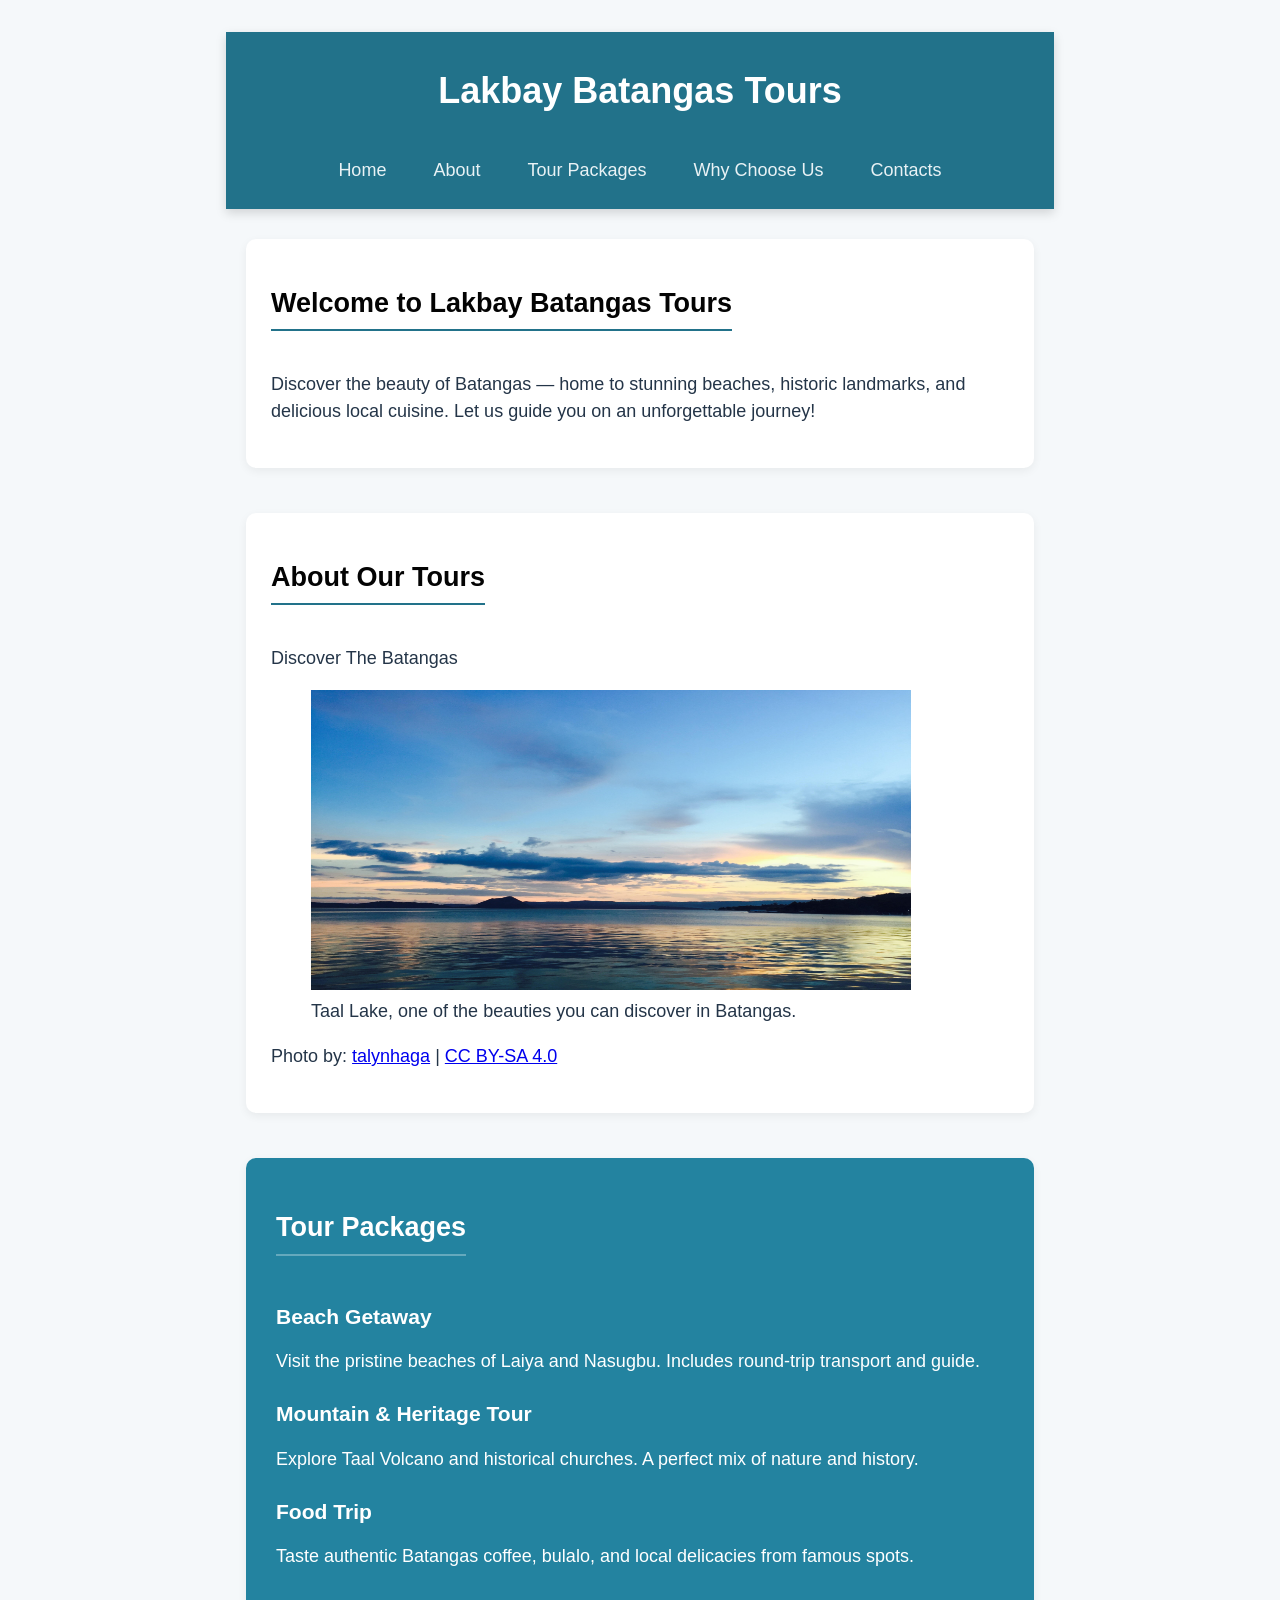
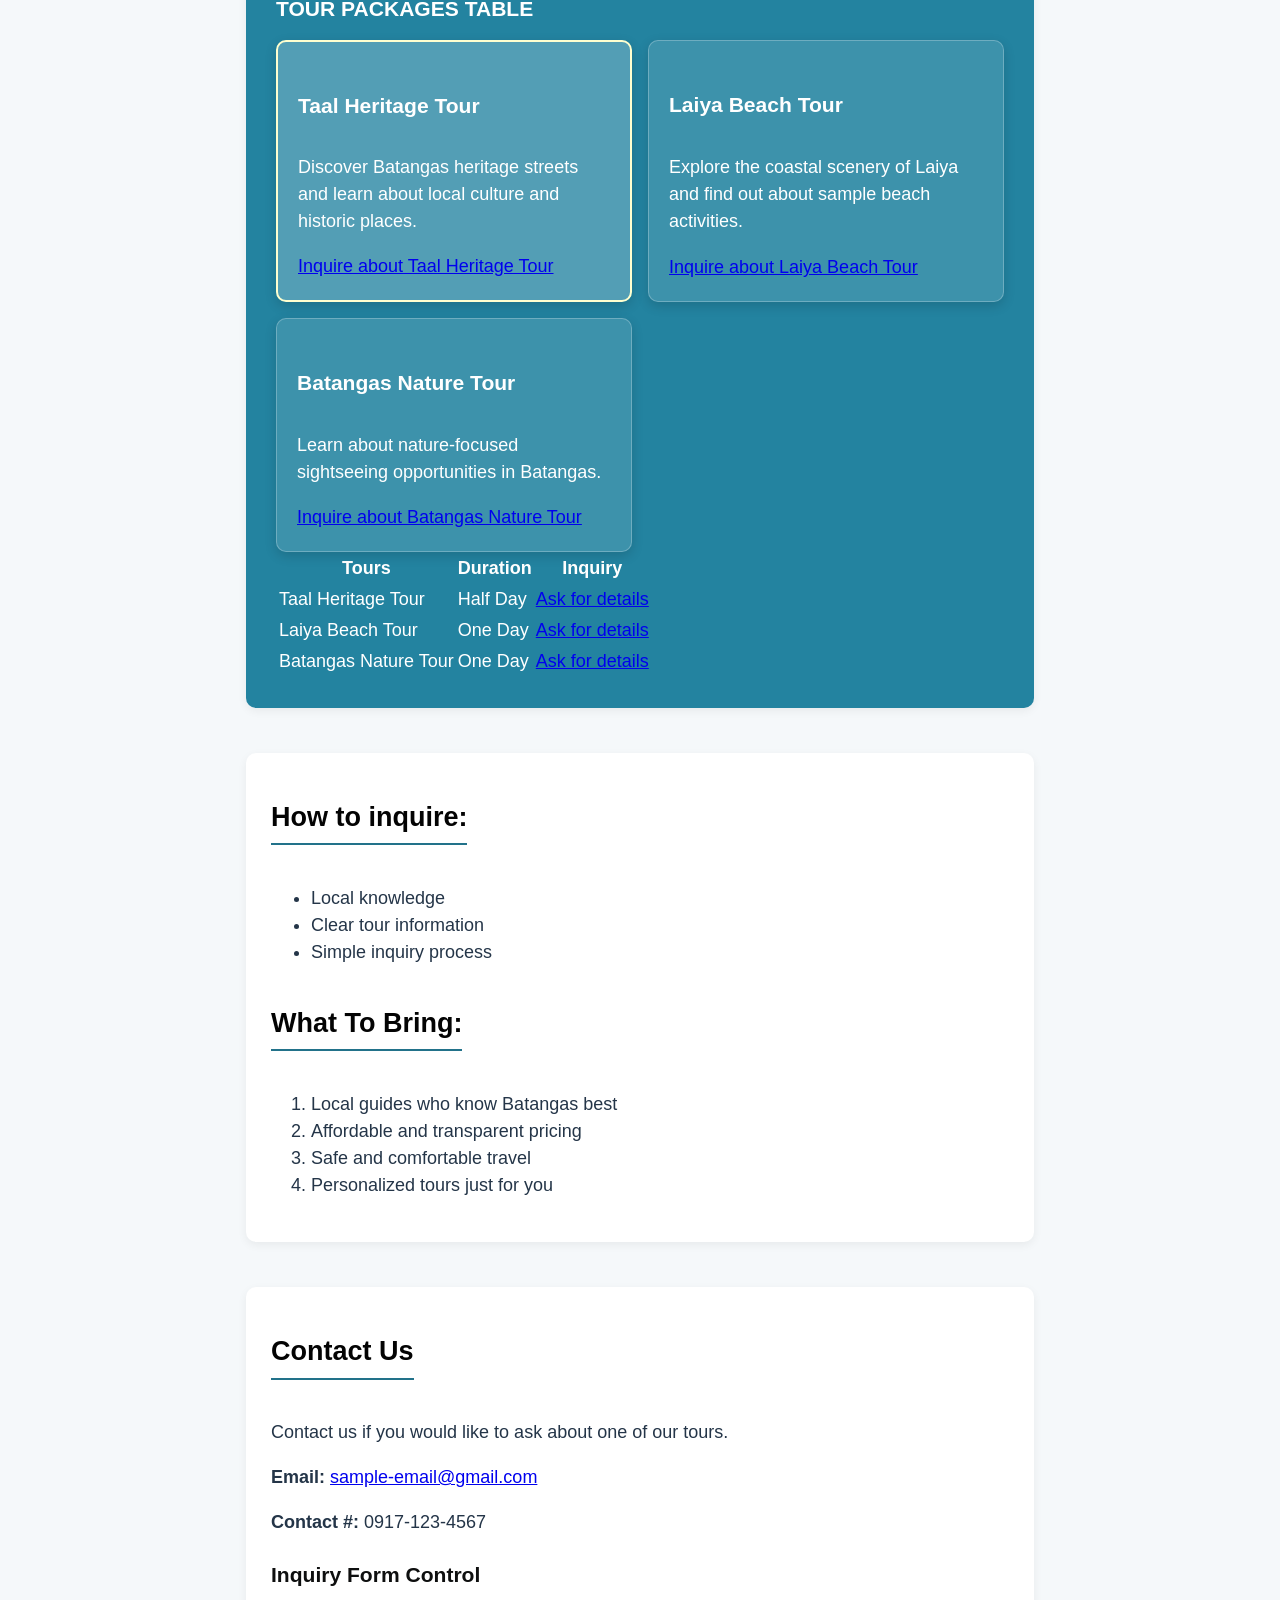
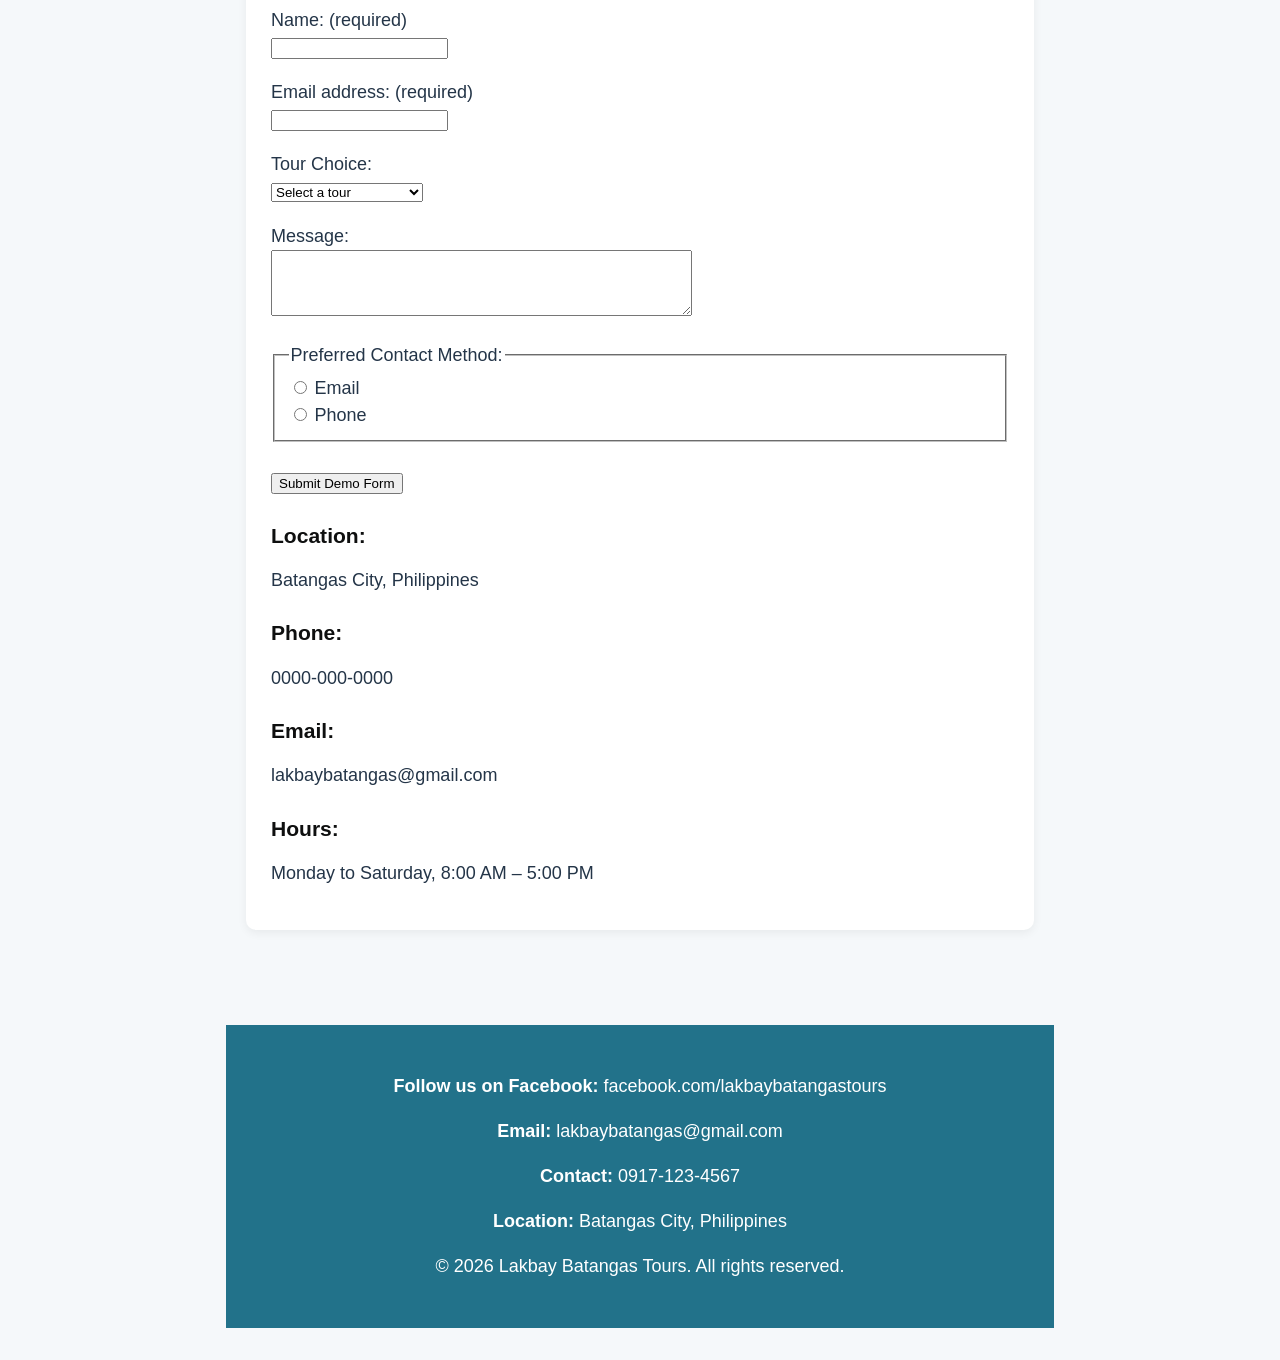
==== commit 28dabeb0: "updated" ====
--- a/index.html
+++ b/index.html
@@ -21,6 +21,7 @@
     </nav>
 </header>
 
+
 <main>
     <section id="home">
         <h2>Welcome to Lakbay Batangas Tours</h2>
@@ -29,14 +30,16 @@
 
     <section id="about">
         <h2>About Our Tours</h2>
-        <p>TODO: explain Lakbay Batangas Tours</p>
+        <p>Discover The Batangas</p>
 
         <figure>
-            <img src="assets/images/taal-lake.jpg" alt="Taal Lake at Sunset" width="300" height="285">
+            <img src="assets/images/taal-lake.jpg" alt="Taal Lake at Sunset" width="600" height="300">
             <figcaption>Taal Lake, one of the beauties you can discover in Batangas.</figcaption>
         </figure>
         <p>Photo by: <a href="https://commons.wikimedia.org/wiki/File:Taal_Lake.jpg">talynhaga</a> | <a href="https://creativecommons.org/licenses/by-sa/4.0/">CC BY-SA 4.0</a></p>
-    </section>
+    
+    
+      </section>
      
     <section id="packages">
         <h2>Tour Packages</h2>
@@ -51,6 +54,26 @@
         <p>Taste authentic Batangas coffee, bulalo, and local delicacies from famous spots.</p>
 
         <h3>TOUR PACKAGES TABLE</h3>
+        <div class="tour-grid">
+    <article class="featured-tour tour-card">
+      <h3>Taal Heritage Tour</h3>
+      <p>Discover Batangas heritage streets and
+         learn about local culture and historic places.</p>
+      <a href="#contact">Inquire about Taal Heritage Tour</a>
+    </article>
+    <article class="tour-card">
+      <h3>Laiya Beach Tour</h3>
+      <p>Explore the coastal scenery of Laiya and
+         find out about sample beach activities.</p>
+      <a href="#contact">Inquire about Laiya Beach Tour</a>
+    </article>
+    <article class="tour-card">
+      <h3>Batangas Nature Tour</h3>
+      <p>Learn about nature-focused sightseeing
+         opportunities in Batangas.</p>
+      <a href="#contact">Inquire about Batangas Nature Tour</a>
+    </article>
+  </div>
         <table>
           <thead>
             <tr>
--- a/css/style.css
+++ b/css/style.css
@@ -1,143 +1,10 @@
-body {
-    background-color: #f5f8fa;
-    color: #243548;
-    font-family: Arial, sans-serif;
-    font-size: 17px;
-    line-height: 1.65;
-}
-
-header {
-    background-color: rgb(34, 114, 138);
-    color: rgb(8, 8, 8);
-    padding: 5px;
-    margin: 5px;
-    font-family: Arial, Helvetica, sans-serif;
-    font-size: 16px; 
-    text-align: center;
-}
-
-ul {
-    background-color: rgb(34, 114, 138);
-    color: white;
-    display: flex; 
-    justify-content: center; 
-    list-style: none;
-    gap: 15px; 
-    margin-left: 50px;
-    margin-right: 50px;
-    margin-top: 10px;
-    margin-bottom: 5px;
-    padding: 5px 0;
-}
-
-nav a {
-    color: #e9e1e1;
-    text-decoration: none;
-    padding: 6px 12px;           
-    border-radius: 4px;          
-    transition: all 0.3s ease;   
-}
-
-/* --- NAV HOVER: BOX HIGHLIGHT + UNDERLINE TEXT --- */
-nav a:hover {
-    color: #0e0f0f;              
-    background-color: #ffffcf;   /* Lumilitaw ang dilaw na box background */
-    text-decoration: underline;  /* Lalabas ang guhit sa ilalim ng salita */
-}
-
-h2 {
-    color: #030303;
-} 
-
-h3 {
-   color: #0e0f0f;
-}
-
-h5 {
-    background-color: #8ac2c2;
-    color: #206969;
-    padding: 10px;
-}
-
-section {
-    color: #111110;
-}
-
-#about p {
-    color: #080808;
-}
-
-/* --- MGA ESTILO PARA SA PACKAGES AT TABLE --- */
-#packages {
-    background-color: rgb(35, 131, 160); 
-    color: #ffffff;                      
-    padding: 20px;                       
-}
-
-#packages h2, 
-#packages h3 {
-    color: #ffffff;                      
-}
-
-/* Pangunahing Estilo ng Table Box */
-#packages table {
-    width: 100%;
-    max-width: 600px;
-    margin: 20px 0;
-    background-color: rgba(255, 255, 255, 0.1); 
-    border-collapse: collapse;
-    border-radius: 8px;
-    overflow: hidden; 
-    box-shadow: 0 4px 6px rgba(0, 0, 0, 0.1); /* Banayad na anino o shadow */
-    border: 1px solid rgba(255, 255, 255, 0.2); /* Box border line */
-    transition: transform 0.3s ease, box-shadow 0.3s ease, border-color 0.3s ease; 
-}
-
-/* --- TABLE HOVER: LALAKI ANG SHADOW BOX AT MAG-UUNDERLINE ANG MGA TEKSTO --- */
-#packages table:hover {
-    transform: translateY(-4px);                /* Bahagyang aangat ang buong table block */
-    box-shadow: 0 12px 25px rgba(0, 0, 0, 0.3); /* Lalalim at lalaki ang anino ng box */
-    border-color: rgba(255, 255, 255, 0.5);      /* Mas liliwanag ang border outline */
-    text-decoration: underline;                 /* Awtomatikong magkakaroon ng guhit ang mga teksto sa loob */
-}
-
-#packages table th {
-    background-color: rgba(0, 0, 0, 0.2); 
-    color: #ffffff;
-    font-weight: bold;
-    padding: 12px;
-    text-align: left;
-    border-bottom: 2px solid rgba(255, 255, 255, 0.2);
-}
-
-#packages table td {
-    color: #ffffff;                      
-    padding: 12px;
-    border-bottom: 1px solid rgba(255, 255, 255, 0.1);
-    transition: background-color 0.2s ease;
-}
-
-/* Hover background para sa partikular na hilera ng table */
-#packages table tbody tr:hover {
-    background-color: rgba(255, 255, 255, 0.2); /* Lumiliwanag ang row na tinatapatan */
-}
-
-#packages table a {
-    color: #ffffcf;                      
-    text-decoration: none;
-    font-weight: bold;
-}
-
-.featured-tour {
-    background-color: #ffffcf;
-}
-s/* --------------------------
+/* --------------------------
    BASE & GLOBAL STYLES
 --------------------------- */
 * {
   box-sizing: border-box;
-  margin: 0;
-  padding: 0;
+  margin: 10;
+  padding: 10;
 }
 
 body {
@@ -146,8 +13,6 @@
   font-family: 'Segoe UI', Roboto, Arial, sans-serif;
   font-size: 17px;
   line-height: 1.7;
-  padding: 0;
-  margin: 0;
 }
 
 /* Headings */
@@ -168,54 +33,18 @@
   margin-top: 1.2em;
 }
 
-h5 {
-  background-color: #8ac2c2;
-  color: #206969;
-  padding: 10px 15px;
-  border-radius: 4px;
-}
-
-p {
-  margin-bottom: 1em;
-}
-
-a {
-  transition: all 0.3s ease;
-}
-
-img {
-  max-width: 100%;
-  height: auto;
-  border-radius: 6px;
-}
-
-figure {
-  margin: 1.5em 0;
+/* --------------------------
+   STICKY HEADER & NAVIGATION
+--------------------------- */
+header {
+  position: sticky;
+  top: 0;
+  z-index: 1000;
+  background-color: rgb(34, 114, 138);
+  color: #ffffff;
+  padding: 12px 20px;
   text-align: center;
-}
-
-figcaption {
-  color: #555;
-  font-style: italic;
-  margin-top: 0.5em;
-  font-size: 0.95em;
-}
-
-/* --------------------------
-   HEADER & NAVIGATION
---------------------------- */
-header {
-  background-color: rgb(34, 114, 138);
-  color: #ffffff;
-  padding: 15px 20px;
-  text-align: center;
-  box-shadow: 0 2px 8px rgba(0,0,0,0.15);
-}
-
-header h1 {
-  margin-bottom: 10px;
-  font-size: 1.8em;
-  letter-spacing: 0.5px;
+  box-shadow: 0 4px 10px rgba(0, 0, 0, 0.15);
 }
 
 nav ul {
@@ -235,8 +64,8 @@
   padding: 8px 16px;
   border-radius: 6px;
   font-weight: 500;
+  display: inline-block;
   transition: all 0.3s ease;
-  display: inline-block;
 }
 
 nav a:hover {
@@ -260,22 +89,11 @@
   padding: 25px;
   background-color: #ffffff;
   border-radius: 10px;
-  box-shadow: 0 3px 10px rgba(0,0,0,0.06);
-}
-
-#about p {
-  color: #2c2c2c;
-  font-size: 1.05em;
-}
-
-.photo-credit {
-  font-size: 0.9em;
-  color: #555;
-  margin-top: -0.5em;
-}
-
-/* --------------------------
-   PACKAGES SECTION
+  box-shadow: 0 3px 10px rgba(0, 0, 0, 0.06);
+}
+
+/* --------------------------
+   PACKAGES SECTION & CSS GRID (Tour 1 - Tour 3)
 --------------------------- */
 #packages {
   background-color: rgb(35, 131, 160);
@@ -287,168 +105,62 @@
 #packages h2,
 #packages h3 {
   color: #ffffff;
-  border-bottom-color: rgba(255,255,255,0.3);
-}
-
-#packages p {
-  margin-bottom: 1.2em;
-  max-width: 700px;
-}
-
-/* Package Table */
-#packages table {
-  width: 100%;
-  max-width: 650px;
-  margin: 25px auto;
+  border-bottom-color: rgba(255, 255, 255, 0.3);
+}
+
+/* CSS Grid para sa Tour Packages */
+.tours-container {
+  display: grid;
+  grid-template-columns: repeat(auto-fit, minmax(280px, 1fr));
+  gap: 20px;
+  margin-top: 20px;
+  margin-bottom: 30px;
+}
+
+/* Visible Box / Card Design gamit ang Flexbox para sa loob ng card */
+.tour-card {
+  position: relative; /* Kailangan para sa absolute positioning ng featured badge */
   background-color: rgba(255, 255, 255, 0.12);
-  border-collapse: collapse;
+  border: 1px solid rgba(255, 255, 255, 0.25);
+  padding: 25px 20px 20px 20px;
   border-radius: 10px;
-  overflow: hidden;
   box-shadow: 0 4px 12px rgba(0, 0, 0, 0.15);
-  border: 1px solid rgba(255, 255, 255, 0.25);
+  display: flex;
+  flex-direction: column;
+  justify-content: space-between;
+  overflow: hidden; /* Para hindi lumagpas ang badge */
   transition: transform 0.3s ease, box-shadow 0.3s ease;
 }
 
-#packages table:hover {
+.tour-card:hover {
   transform: translateY(-5px);
-  box-shadow: 0 14px 30px rgba(0, 0, 0, 0.25);
-}
-
-#packages table th {
-  background-color: rgba(0, 0, 0, 0.25);
-  color: #ffffff;
-  font-weight: 600;
-  padding: 14px 18px;
-  text-align: left;
-  border-bottom: 2px solid rgba(255, 255, 255, 0.2);
-}
-
-#packages table td {
-  color: #ffffff;
-  padding: 14px 18px;
-  border-bottom: 1px solid rgba(255, 255, 255, 0.1);
-  transition: background-color 0.25s ease;
-}
-
-#packages table tbody tr {
-  transition: background-color 0.25s ease;
-}
-
-#packages table tbody tr:hover {
+  box-shadow: 0 12px 25px rgba(0, 0, 0, 0.25);
   background-color: rgba(255, 255, 255, 0.2);
 }
 
-#packages table a {
-  color: #ffffcf;
-  text-decoration: none;
-  font-weight: 600;
-  padding: 4px 8px;
-  border-radius: 4px;
-}
-
-#packages table a:hover {
+/* FEATURED BADGE SA GILID (Ribbon Style) */
+.tour-card.featured-tour {
+  background-color: rgba(255, 255, 255, 0.22);
+  border: 2px solid #ffffcf;
+}
+
+.featured-badge {
+  position: absolute;
+  top: 15px;
+  right: -30px;
   background-color: #ffffcf;
   color: #232323;
-  text-decoration: underline;
-}
-
-.featured-tour {
-  background-color: #ffffcf;
-  color: #232323;
-  padding: 12px;
-  border-radius: 6px;
-  font-weight: 500;
-}
-
-/* --------------------------
-   LISTS
---------------------------- */
-ul, ol {
-  margin: 1.2em 0 1.2em 2em;
-}
-
-ul li, ol li {
-  margin-bottom: 0.5em;
-}
-
-/* --------------------------
-   FORM STYLES
---------------------------- */
-form {
-  max-width: 600px;
-  margin-top: 20px;
-}
-
-form p {
-  margin-bottom: 1.2em;
-}
-
-label {
-  font-weight: 500;
-  display: inline-block;
-  margin-bottom: 0.3em;
-}
-
-input[type="text"],
-input[type="email"],
-select,
-textarea {
-  width: 100%;
-  padding: 10px 14px;
-  border: 1px solid #ccc;
-  border-radius: 6px;
-  font-family: inherit;
-  font-size: 1em;
-  transition: border-color 0.3s ease, box-shadow 0.3s ease;
-}
-
-input:focus,
-select:focus,
-textarea:focus {
-  outline: none;
-  border-color: #22728a;
-  box-shadow: 0 0 0 3px rgba(34, 114, 138, 0.15);
-}
-
-fieldset {
-  border: 1px solid #ddd;
-  border-radius: 6px;
-  padding: 15px 20px;
-  margin: 1.2em 0;
-}
-
-fieldset label {
-  font-weight: normal;
-  margin-left: 6px;
-}
-
-button[type="submit"] {
-  background-color: #22728a;
-  color: #ffffff;
-  border: none;
-  padding: 12px 24px;
-  border-radius: 6px;
-  font-size: 1em;
-  font-weight: 600;
-  cursor: pointer;
-  transition: all 0.3s ease;
-}
-
-button[type="submit"]:hover {
-  background-color: #1a5a6e;
-  transform: translateY(-2px);
-  box-shadow: 0 4px 10px rgba(0,0,0,0.2);
-}
-
-.contact-info {
-  background-color: #f0f6f8;
-  padding: 20px;
-  border-radius: 8px;
-  margin-bottom: 25px;
-}
-
-/* --------------------------
-   FOOTER
+  font-size: 0.75em;
+  font-weight: bold;
+  padding: 4px 30px;
+  transform: rotate(45deg);
+  box-shadow: 0 2px 5px rgba(0,0,0,0.2);
+  text-transform: uppercase;
+  letter-spacing: 0.5px;
+}
+
+/* --------------------------
+   FOOTER & RESPONSIVE
 --------------------------- */
 footer {
   background-color: #22728a;
@@ -458,55 +170,46 @@
   margin-top: 20px;
 }
 
-.footer-links p {
-  margin-bottom: 0.5em;
-}
-
-.footer-links a {
-  color: #ffffcf;
-  text-decoration: none;
-}
-
-.footer-links a:hover {
-  text-decoration: underline;
-}
-
-.copyright {
-  margin-top: 15px;
-  padding-top: 15px;
-  border-top: 1px solid rgba(255,255,255,0.2);
-  font-size: 0.9em;
-  opacity: 0.8;
-}
-
-/* --------------------------
-   RESPONSIVE / MOBILE
---------------------------- */
 @media (max-width: 768px) {
-  main {
-    padding: 15px;
+  .tours-container {
+    grid-template-columns: 1fr;
   }
-
-  section {
-    padding: 20px 15px;
-  }
-
-  nav ul {
-    gap: 6px;
-  }
-
-  nav a {
-    padding: 6px 12px;
-    font-size: 0.9em;
-  }
-
-  #packages {
-    padding: 20px 15px;
-  }
-
-  #packages table,
-  #packages table th,
-  #packages table td {
-    padding: 10px;
-  }
+}
+.tour-grid {
+  display: grid;
+  grid-template-columns: repeat(2, minmax(0, 1fr));
+  gap: 16px;
+}
+.tour-grid > .tour-card {
+  min-width: 0;
+  margin: 0;
+}
+.tour-grid { display: grid;
+grid-template-columns: repeat(2, minmax(0, 1fr)); gap: 16px; }
+body {
+  max-width: 860px;
+  margin: 32px auto;
+  padding: 0 16px;
+  font: 18px/1.5 Arial, sans-serif;
+}
+.grid-demo {
+  border: 2px dashed #8bb7ba;
+  padding: 12px;
+}
+.grid-item {
+  border: 2px solid #006b73;
+  background: #e1f3f1;
+  padding: 16px;
+}
+.grid-demo {
+  display: grid;
+  border: 2px dashed #8bb7ba;
+  padding: 12px;
+}
+.grid-demo {
+  display: grid;
+  grid-template-columns: 1fr 1fr;
+  gap: 16px;
+  border: 2px dashed #8bb7ba;
+  padding: 12px;
 }
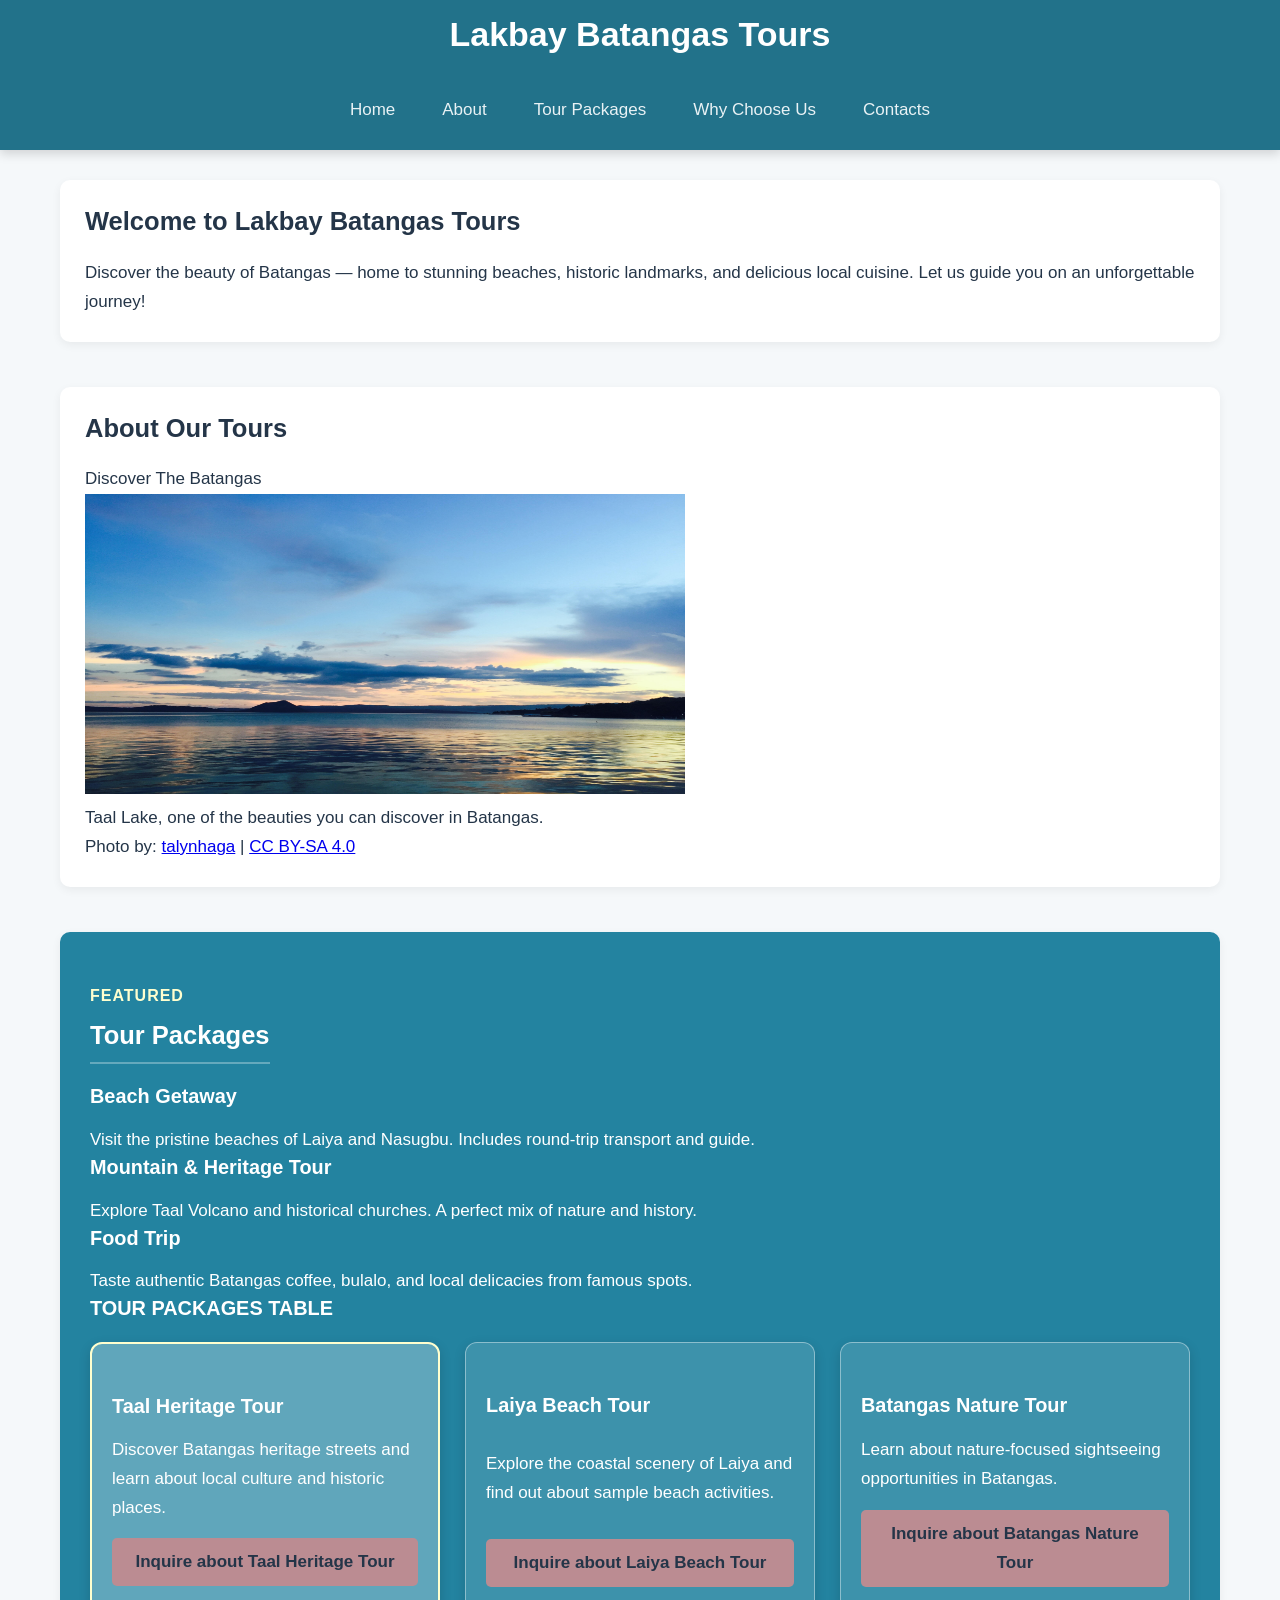
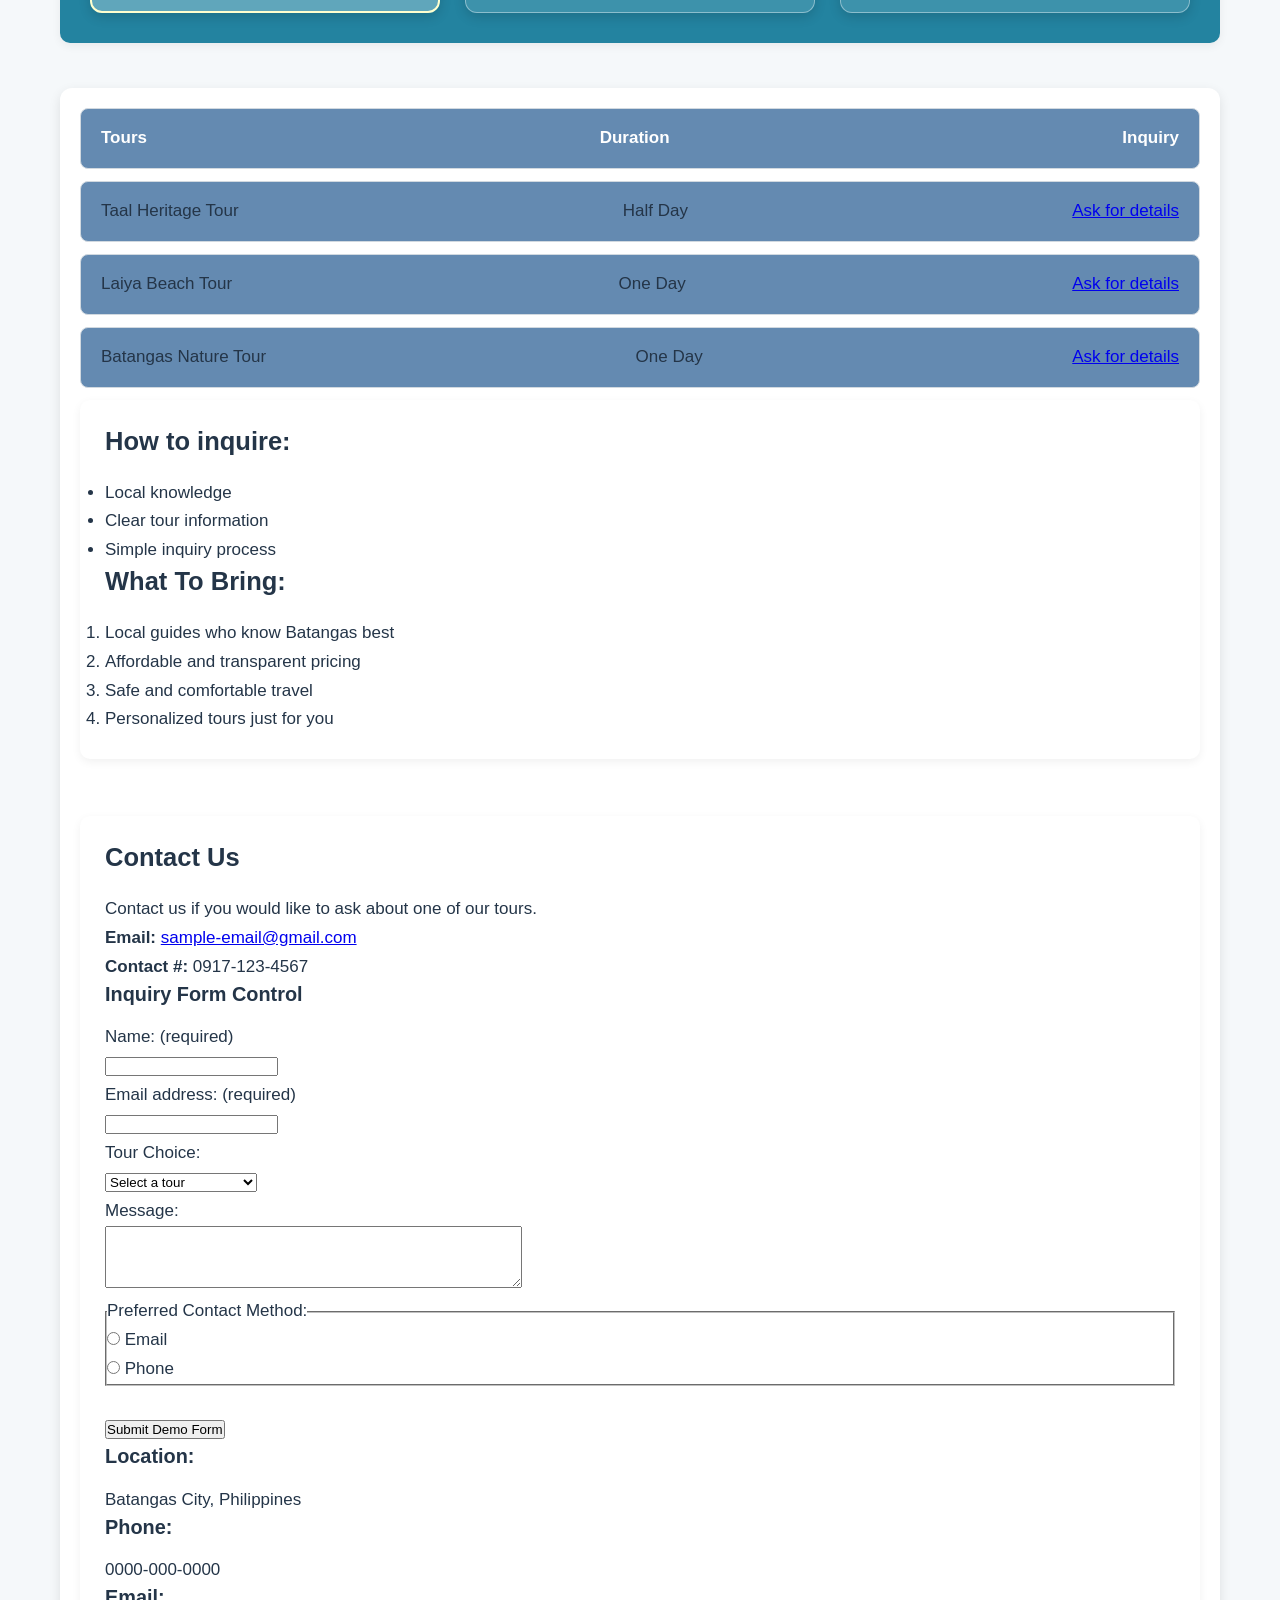
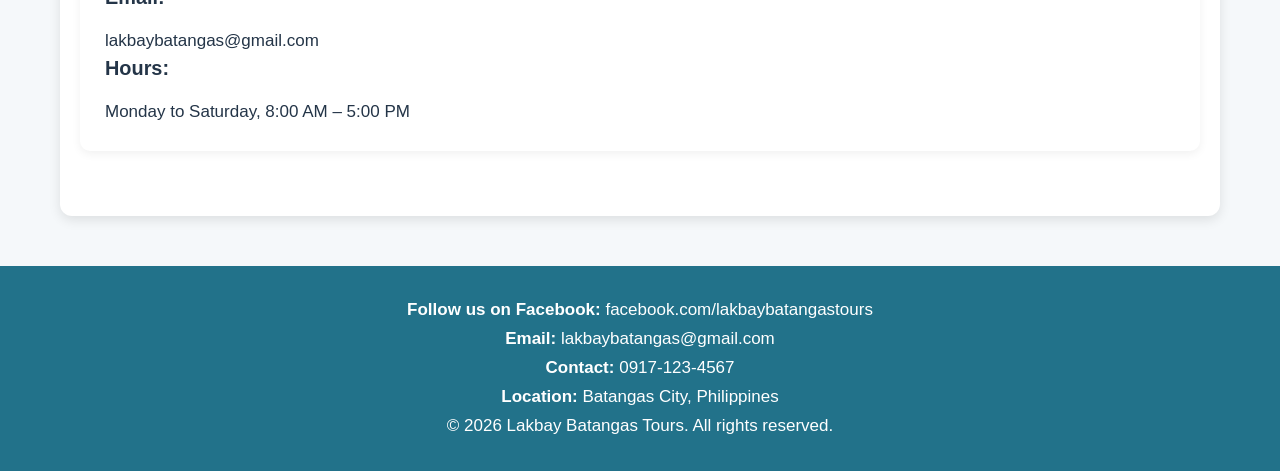
==== commit 520fbb47: "updated" ====
--- a/index.html
+++ b/index.html
@@ -41,67 +41,88 @@
     
       </section>
      
-    <section id="packages">
-        <h2>Tour Packages</h2>
-        
-        <h3>Beach Getaway</h3>
-        <p>Visit the pristine beaches of Laiya and Nasugbu. Includes round-trip transport and guide.</p>
-
-        <h3>Mountain & Heritage Tour</h3>
-        <p>Explore Taal Volcano and historical churches. A perfect mix of nature and history.</p>
-
-        <h3>Food Trip</h3>
-        <p>Taste authentic Batangas coffee, bulalo, and local delicacies from famous spots.</p>
-
-        <h3>TOUR PACKAGES TABLE</h3>
-        <div class="tour-grid">
-    <article class="featured-tour tour-card">
-      <h3>Taal Heritage Tour</h3>
-      <p>Discover Batangas heritage streets and
-         learn about local culture and historic places.</p>
-      <a href="#contact">Inquire about Taal Heritage Tour</a>
-    </article>
-    <article class="tour-card">
-      <h3>Laiya Beach Tour</h3>
-      <p>Explore the coastal scenery of Laiya and
-         find out about sample beach activities.</p>
-      <a href="#contact">Inquire about Laiya Beach Tour</a>
-    </article>
-    <article class="tour-card">
-      <h3>Batangas Nature Tour</h3>
-      <p>Learn about nature-focused sightseeing
-         opportunities in Batangas.</p>
-      <a href="#contact">Inquire about Batangas Nature Tour</a>
-    </article>
+   
+
+<section id="packages">
+     <div class="featured-label">FEATURED</div>
+
+    <h2>Tour Packages</h2>
+
+    <h3>Beach Getaway</h3>
+    <p>Visit the pristine beaches of Laiya and Nasugbu. Includes round-trip transport and guide.</p>
+
+    <h3>Mountain & Heritage Tour</h3>
+    <p>Explore Taal Volcano and historical churches. A perfect mix of nature and history.</p>
+
+    <h3>Food Trip</h3>
+    <p>Taste authentic Batangas coffee, bulalo, and local delicacies from famous spots.</p>
+
+    <h3>TOUR PACKAGES TABLE</h3>
+
+   
+
+    <div class="tour-grid">
+
+        <article class="tour-card featured-tour">
+
+            
+
+            <h3>Taal Heritage Tour</h3>
+            <p>
+                Discover Batangas heritage streets and
+                learn about local culture and historic places.
+            </p>
+
+            <a href="#contact">Inquire about Taal Heritage Tour</a>
+        </article>
+
+        <article class="tour-card">
+
+            <h3>Laiya Beach Tour</h3>
+            <p>
+                Explore the coastal scenery of Laiya and
+                find out about sample beach activities.
+            </p>
+
+            <a href="#contact">Inquire about Laiya Beach Tour</a>
+        </article>
+
+        <article class="tour-card">
+
+            <h3>Batangas Nature Tour</h3>
+            <p>
+                Learn about nature-focused sightseeing
+                opportunities in Batangas.
+            </p>
+
+            <a href="#contact">Inquire about Batangas Nature Tour</a>
+        </article>
+
+    </div>
+</section>
+ </div>
+    <div class="tour-table-container">
+    <div class="tour-row header-row">
+        <span>Tours</span>
+        <span>Duration</span>
+        <span>Inquiry</span>
+    </div>
+    <div class="tour-row">
+        <span class="tour-name">Taal Heritage Tour</span>
+        <span>Half Day</span>
+        <a href="#contact" class="tour-btn">Ask for details</a>
+    </div>
+    <div class="tour-row">
+        <span class="tour-name">Laiya Beach Tour</span>
+        <span>One Day</span>
+        <a href="#contact" class="tour-btn">Ask for details</a>
+    </div>
+    <div class="tour-row">
+        <span class="tour-name">Batangas Nature Tour</span>
+        <span>One Day</span>
+        <a href="#contact" class="tour-btn">Ask for details</a>
   </div>
-        <table>
-          <thead>
-            <tr>
-              <th>Tours</th>
-              <th>Duration</th>
-              <th>Inquiry</th>
-            </tr>
-          </thead>
-          <tbody>
-            <tr>
-              <td>Taal Heritage Tour</td>
-              <td>Half Day</td>
-              <td><a href="#contact">Ask for details</a></td>
-            </tr>
-            <tr>
-              <td>Laiya Beach Tour</td>
-              <td>One Day</td>
-              <td><a href="#contact">Ask for details</a></td>
-            </tr>
-            <tr>
-              <td>Batangas Nature Tour</td>
-              <td>One Day</td>
-              <td><a href="#contact">Ask for details</a></td>
-            </tr>
-          </tbody>
-        </table>
-    </section>
-
+      
     <section id="why">
         <h2>How to inquire:</h2>
         <ul>
--- a/css/style.css
+++ b/css/style.css
@@ -1,215 +1,288 @@
 /* --------------------------
    BASE & GLOBAL STYLES
 --------------------------- */
-* {
-  box-sizing: border-box;
-  margin: 10;
-  padding: 10;
+
+*, *::before, *::after {
+    box-sizing: border-box;
+    margin: 0;
+    padding: 0;
 }
 
 body {
-  background-color: #f5f8fa;
-  color: #243548;
-  font-family: 'Segoe UI', Roboto, Arial, sans-serif;
-  font-size: 17px;
-  line-height: 1.7;
-}
-
-/* Headings */
+    background-color: #f5f8fa;
+    color: #243548;
+    font-family: 'Segoe UI', Roboto, Arial, sans-serif;
+    font-size: 17px;
+    line-height: 1.7;
+}
+
+/* HEADINGS */
+
 h1, h2, h3, h4 {
-  line-height: 1.3;
-  margin-bottom: 0.8em;
-}
-
-h2 {
-  color: #030303;
-  border-bottom: 2px solid #22728a;
-  padding-bottom: 0.3em;
-  display: inline-block;
-}
-
-h3 {
-  color: #0e0f0f;
-  margin-top: 1.2em;
-}
-
-/* --------------------------
-   STICKY HEADER & NAVIGATION
---------------------------- */
+    line-height: 1.3;
+    margin-bottom: 0.8em;
+}
+
+/* --------------------------
+   HEADER & NAVIGATION (Flexbox)
+--------------------------- */
+
 header {
-  position: sticky;
-  top: 0;
-  z-index: 1000;
-  background-color: rgb(34, 114, 138);
-  color: #ffffff;
-  padding: 12px 20px;
-  text-align: center;
-  box-shadow: 0 4px 10px rgba(0, 0, 0, 0.15);
+    position: sticky;
+    top: 0;
+    z-index: 1000;
+    background-color: rgb(34, 114, 138);
+    color: white;
+    padding: 12px 20px;
+    text-align: center;
+    box-shadow: 0 4px 10px rgba(0,0,0,0.15);
 }
 
 nav ul {
-  background: transparent;
-  display: flex;
-  flex-wrap: wrap;
-  justify-content: center;
-  gap: 10px 15px;
-  list-style: none;
-  margin: 0;
-  padding: 5px 0;
+    display: flex;
+    flex-wrap: wrap;
+    justify-content: center;
+    align-items: center;
+    gap: 10px 15px;
+    list-style: none;
+    margin: 0;
+    padding: 5px 0;
 }
 
 nav a {
-  color: #e9f2f5;
-  text-decoration: none;
-  padding: 8px 16px;
-  border-radius: 6px;
-  font-weight: 500;
-  display: inline-block;
-  transition: all 0.3s ease;
+    color: #e9f2f5;
+    text-decoration: none;
+    padding: 8px 16px;
+    border-radius: 6px;
+    font-weight: 500;
+    display: inline-block;
+    transition: 0.3s ease;
 }
 
 nav a:hover {
-  color: #0e0f0f;
-  background-color: #ffffcf;
-  text-decoration: underline;
-  transform: translateY(-2px);
+    color: #0e0f0f;
+    background-color: #ffffcf;
+    transform: translateY(-2px);
 }
 
 /* --------------------------
    MAIN & SECTIONS
 --------------------------- */
+
 main {
-  max-width: 1200px;
-  margin: 0 auto;
-  padding: 30px 20px;
+    max-width: 1200px;
+    margin: 0 auto;
+    padding: 30px 20px;
 }
 
 section {
-  margin-bottom: 45px;
-  padding: 25px;
-  background-color: #ffffff;
-  border-radius: 10px;
-  box-shadow: 0 3px 10px rgba(0, 0, 0, 0.06);
-}
-
-/* --------------------------
-   PACKAGES SECTION & CSS GRID (Tour 1 - Tour 3)
---------------------------- */
+    margin-bottom: 45px;
+    padding: 25px;
+    background-color: white;
+    border-radius: 10px;
+    box-shadow: 0 3px 10px rgba(0,0,0,0.06);
+}
+
+/* --------------------------
+   TOUR PACKAGES SECTION
+--------------------------- */
+
 #packages {
-  background-color: rgb(35, 131, 160);
-  color: #ffffff;
-  padding: 30px;
-  border-radius: 10px;
+    background-color: rgb(35, 131, 160);
+    color: white;
+    padding: 30px;
+    border-radius: 10px;
 }
 
 #packages h2,
 #packages h3 {
-  color: #ffffff;
-  border-bottom-color: rgba(255, 255, 255, 0.3);
-}
-
-/* CSS Grid para sa Tour Packages */
-.tours-container {
-  display: grid;
-  grid-template-columns: repeat(auto-fit, minmax(280px, 1fr));
-  gap: 20px;
-  margin-top: 20px;
-  margin-bottom: 30px;
-}
-
-/* Visible Box / Card Design gamit ang Flexbox para sa loob ng card */
+    color: white;
+}
+
+#packages h2 {
+    border-bottom: 2px solid rgba(255,255,255,0.3);
+    padding-bottom: 10px;
+    display: inline-block;
+}
+
+/* FEATURED LABEL - LEFT SIDE */
+
+.featured-label {
+    display: block;
+    text-align: left;
+    color: #ffffcf;
+    font-weight: bold;
+    font-size: 16px;
+    letter-spacing: 1px;
+    margin-top: 20px;
+    margin-bottom: 10px;
+}
+
+/* TOUR GRID */
+
+.tour-grid {
+    display: grid;
+    grid-template-columns: 1fr; /* Mobile default */
+    gap: 25px;
+    margin-top: 20px;
+}
+
+/* TOUR CARDS (Relative positioning for absolute children) */
+
 .tour-card {
-  position: relative; /* Kailangan para sa absolute positioning ng featured badge */
-  background-color: rgba(255, 255, 255, 0.12);
-  border: 1px solid rgba(255, 255, 255, 0.25);
-  padding: 25px 20px 20px 20px;
-  border-radius: 10px;
-  box-shadow: 0 4px 12px rgba(0, 0, 0, 0.15);
-  display: flex;
-  flex-direction: column;
-  justify-content: space-between;
-  overflow: hidden; /* Para hindi lumagpas ang badge */
-  transition: transform 0.3s ease, box-shadow 0.3s ease;
+    position: relative; /* REQUIRED for absolute positioning inside */
+    background-color: rgba(255,255,255,0.12);
+    border: 1px solid rgba(255,255,255,0.4);
+    padding: 35px 20px 25px 20px; /* Extra top padding to make room for absolute badge */
+    border-radius: 12px;
+    box-shadow: 0 4px 12px rgba(0,0,0,0.15);
+    display: flex;
+    flex-direction: column;
+    justify-content: space-between;
+    transition: 0.3s ease;
+}
+
+/* ABSOLUTE POSITIONING EXAMPLE: Card Badge */
+.tour-card .tour-badge {
+    position: absolute;
+    top: 12px;
+    right: 15px;
+    background-color: #ffffcf;
+    color: #243548;
+    font-size: 12px;
+    font-weight: bold;
+    padding: 3px 8px;
+    border-radius: 4px;
+    text-transform: uppercase;
 }
 
 .tour-card:hover {
-  transform: translateY(-5px);
-  box-shadow: 0 12px 25px rgba(0, 0, 0, 0.25);
-  background-color: rgba(255, 255, 255, 0.2);
-}
-
-/* FEATURED BADGE SA GILID (Ribbon Style) */
+    transform: translateY(-5px);
+    box-shadow: 0 12px 25px rgba(0,0,0,0.25);
+    background-color: rgba(255,255,255,0.22);
+}
+
+.tour-card h3 {
+    color: white;
+    margin-top: 15px;
+}
+
+.tour-card p {
+    color: white;
+    line-height: 1.7;
+}
+
+/* FEATURED TOUR CARD */
+
 .tour-card.featured-tour {
-  background-color: rgba(255, 255, 255, 0.22);
-  border: 2px solid #ffffcf;
-}
-
-.featured-badge {
-  position: absolute;
-  top: 15px;
-  right: -30px;
-  background-color: #ffffcf;
-  color: #232323;
-  font-size: 0.75em;
-  font-weight: bold;
-  padding: 4px 30px;
-  transform: rotate(45deg);
-  box-shadow: 0 2px 5px rgba(0,0,0,0.2);
-  text-transform: uppercase;
-  letter-spacing: 0.5px;
-}
-
-/* --------------------------
-   FOOTER & RESPONSIVE
---------------------------- */
+    background-color: rgba(255,255,255,0.28);
+    border: 2px solid #ffffcf;
+}
+
+/* TOUR CARD LINKS */
+
+.tour-card a {
+    display: inline-block;
+    margin-top: 15px;
+    padding: 10px 15px;
+    background-color: #bb8c92;
+    color: #243548;
+    text-decoration: none;
+    border-radius: 5px;
+    font-weight: bold;
+    text-align: center;
+    transition: 0.3s ease;
+}
+
+.tour-card a:hover {
+    background-color: #d47c87;
+    transform: translateY(-2px);
+}
+
+/* --------------------------
+   FOOTER
+--------------------------- */
+
 footer {
-  background-color: #22728a;
-  color: #ffffff;
-  padding: 30px 20px;
-  text-align: center;
-  margin-top: 20px;
-}
-
-@media (max-width: 768px) {
-  .tours-container {
-    grid-template-columns: 1fr;
-  }
-}
-.tour-grid {
-  display: grid;
-  grid-template-columns: repeat(2, minmax(0, 1fr));
-  gap: 16px;
-}
-.tour-grid > .tour-card {
-  min-width: 0;
-  margin: 0;
-}
-.tour-grid { display: grid;
-grid-template-columns: repeat(2, minmax(0, 1fr)); gap: 16px; }
-body {
-  max-width: 860px;
-  margin: 32px auto;
-  padding: 0 16px;
-  font: 18px/1.5 Arial, sans-serif;
-}
-.grid-demo {
-  border: 2px dashed #8bb7ba;
-  padding: 12px;
-}
-.grid-item {
-  border: 2px solid #006b73;
-  background: #e1f3f1;
-  padding: 16px;
-}
-.grid-demo {
-  display: grid;
-  border: 2px dashed #8bb7ba;
-  padding: 12px;
-}
-.grid-demo {
-  display: grid;
-  grid-template-columns: 1fr 1fr;
-  gap: 16px;
-  border: 2px dashed #8bb7ba;
-  padding: 12px;
+    background-color: #22728a;
+    color: white;
+    padding: 30px 20px;
+    text-align: center;
+    margin-top: 20px;
+}
+
+/* --------------------------
+   RESPONSIVE DESIGN (Media Queries)
+--------------------------- */
+
+@media (min-width: 48rem) { /* Tablets (768px and up) */
+    .tour-grid {
+        grid-template-columns: repeat(2, minmax(0, 1fr));
+    }
+
+    .contact-layout {
+        display: grid;
+        grid-template-columns: repeat(2, minmax(0, 1fr));
+        gap: 20px;
+    }
+}
+
+@media (min-width: 64rem) { /* Laptops/Desktops (1024px and up) */
+    .tour-grid {
+        grid-template-columns: repeat(3, minmax(0, 1fr));
+    }
+}
+/* Ang Main Box Container */
+.tour-table-container {
+    display: flex;
+    flex-direction: column;
+    gap: 12px;
+    background-color: white;
+    padding: 20px;
+    border-radius: 12px;
+    box-shadow: 0 4px 12px rgba(0, 0, 0, 0.1);
+    position: relative; /* Halimbawa ng relative positioning sa container */
+}
+
+/* Header Row */
+.header-row {
+    background-color: #22728a;
+    color: white;
+    font-weight: bold;
+    border-radius: 6px;
+}
+
+/* Bawat Row bilang Flexbox Box */
+.tour-row {
+    display: flex;
+    justify-content: space-between;
+    align-items: center;
+    padding: 15px 20px;
+    background-color: #648ab1;
+    border: 1px solid #d1d9e0; /* Border sa palibot ng bawat box */
+    border-radius: 8px;
+    position: relative; /* Relative para pwedeng lagyan ng absolute badge sa loob */
+    transition: 0.3s ease;
+}
+
+/* Hover effect sa bawat box */
+.tour-row:hover {
+    transform: translateY(-2px);
+    box-shadow: 0 6px 15px rgba(0, 0, 0, 0.08);
+    border-color: #22728a;
+}
+
+/* Halimbawa ng Absolute Positioning sa loob ng Row (Hal. "Hot Deal" Badge) */
+.tour-name::before {
+    content: "POPULAR";
+    position: absolute;
+    top: -8px;
+    right: 20px;
+    background-color: #ffffcf;
+    color: #243548;
+    font-size: 10px;
+    font-weight: bold;
+    padding: 2px 6px;
+    border-radius: 4px;
+    display: none; /* I-pakita lang kung kinakailangan */
 }
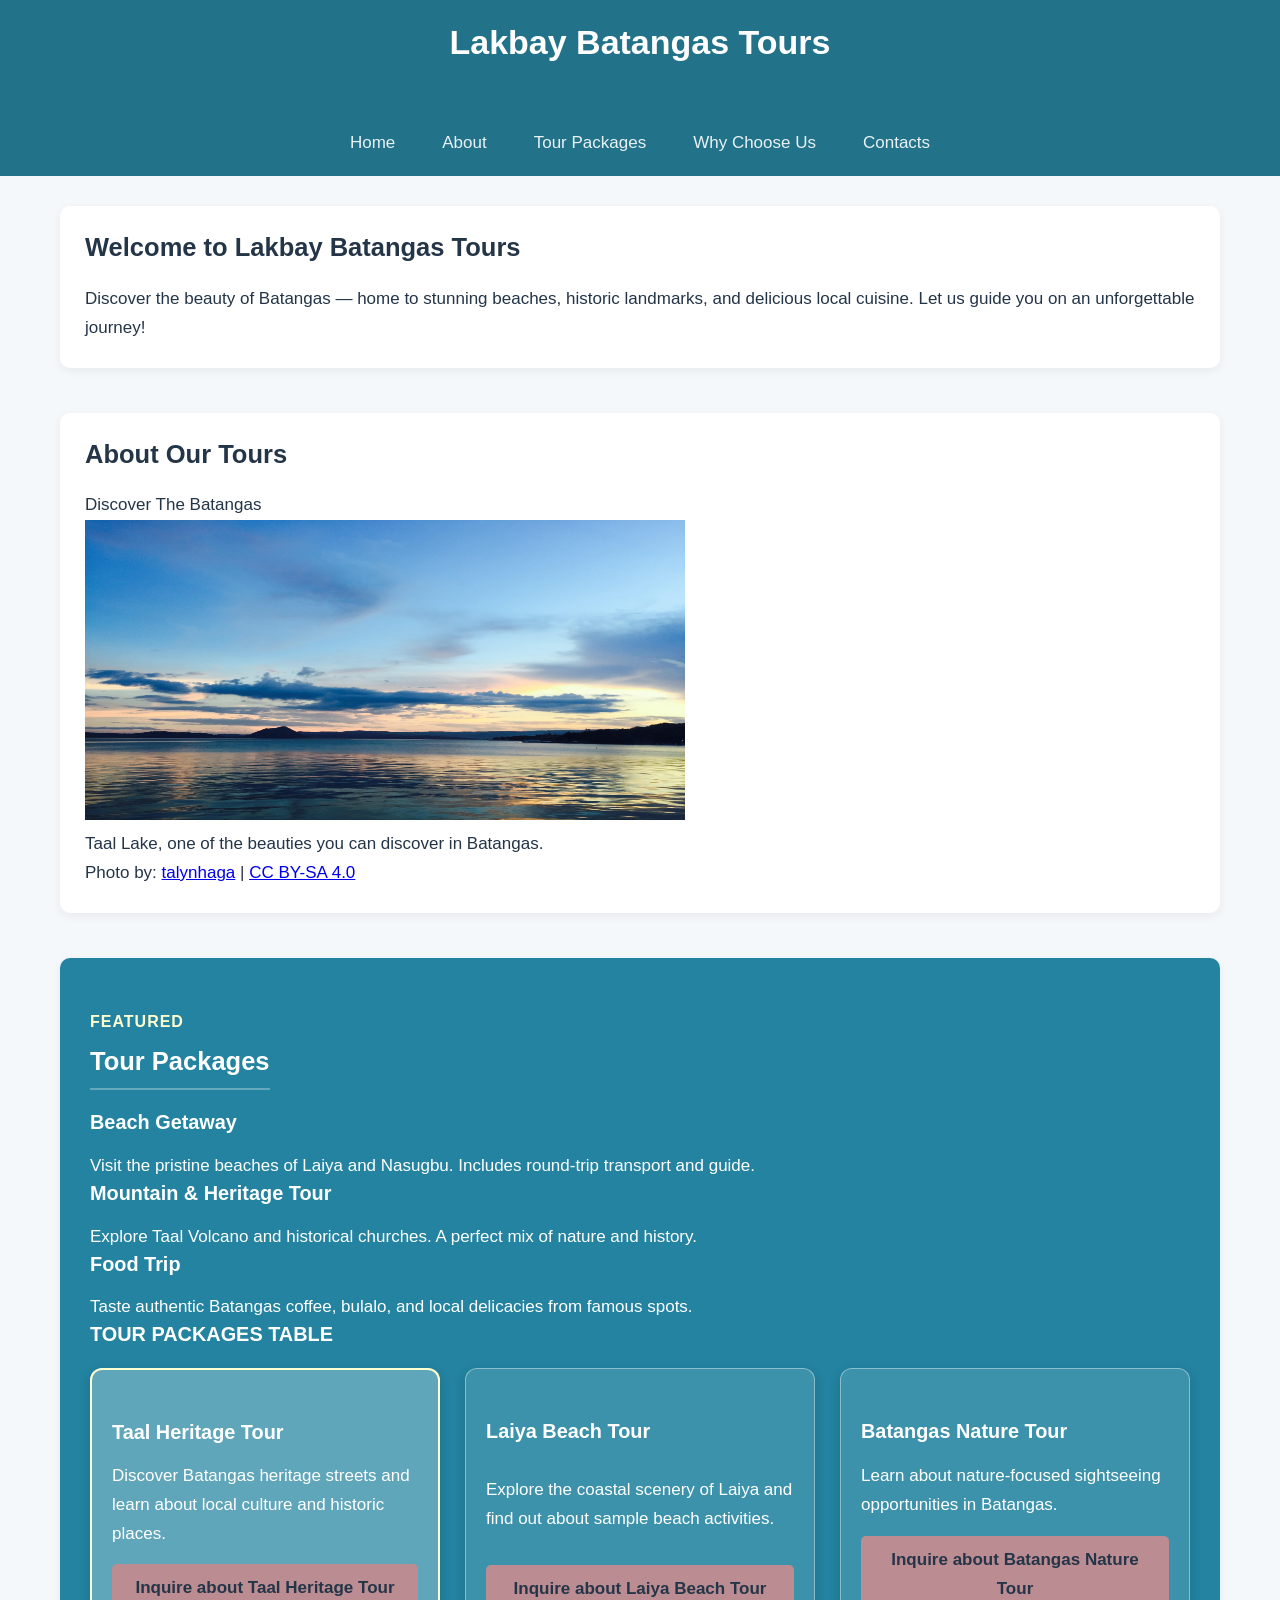
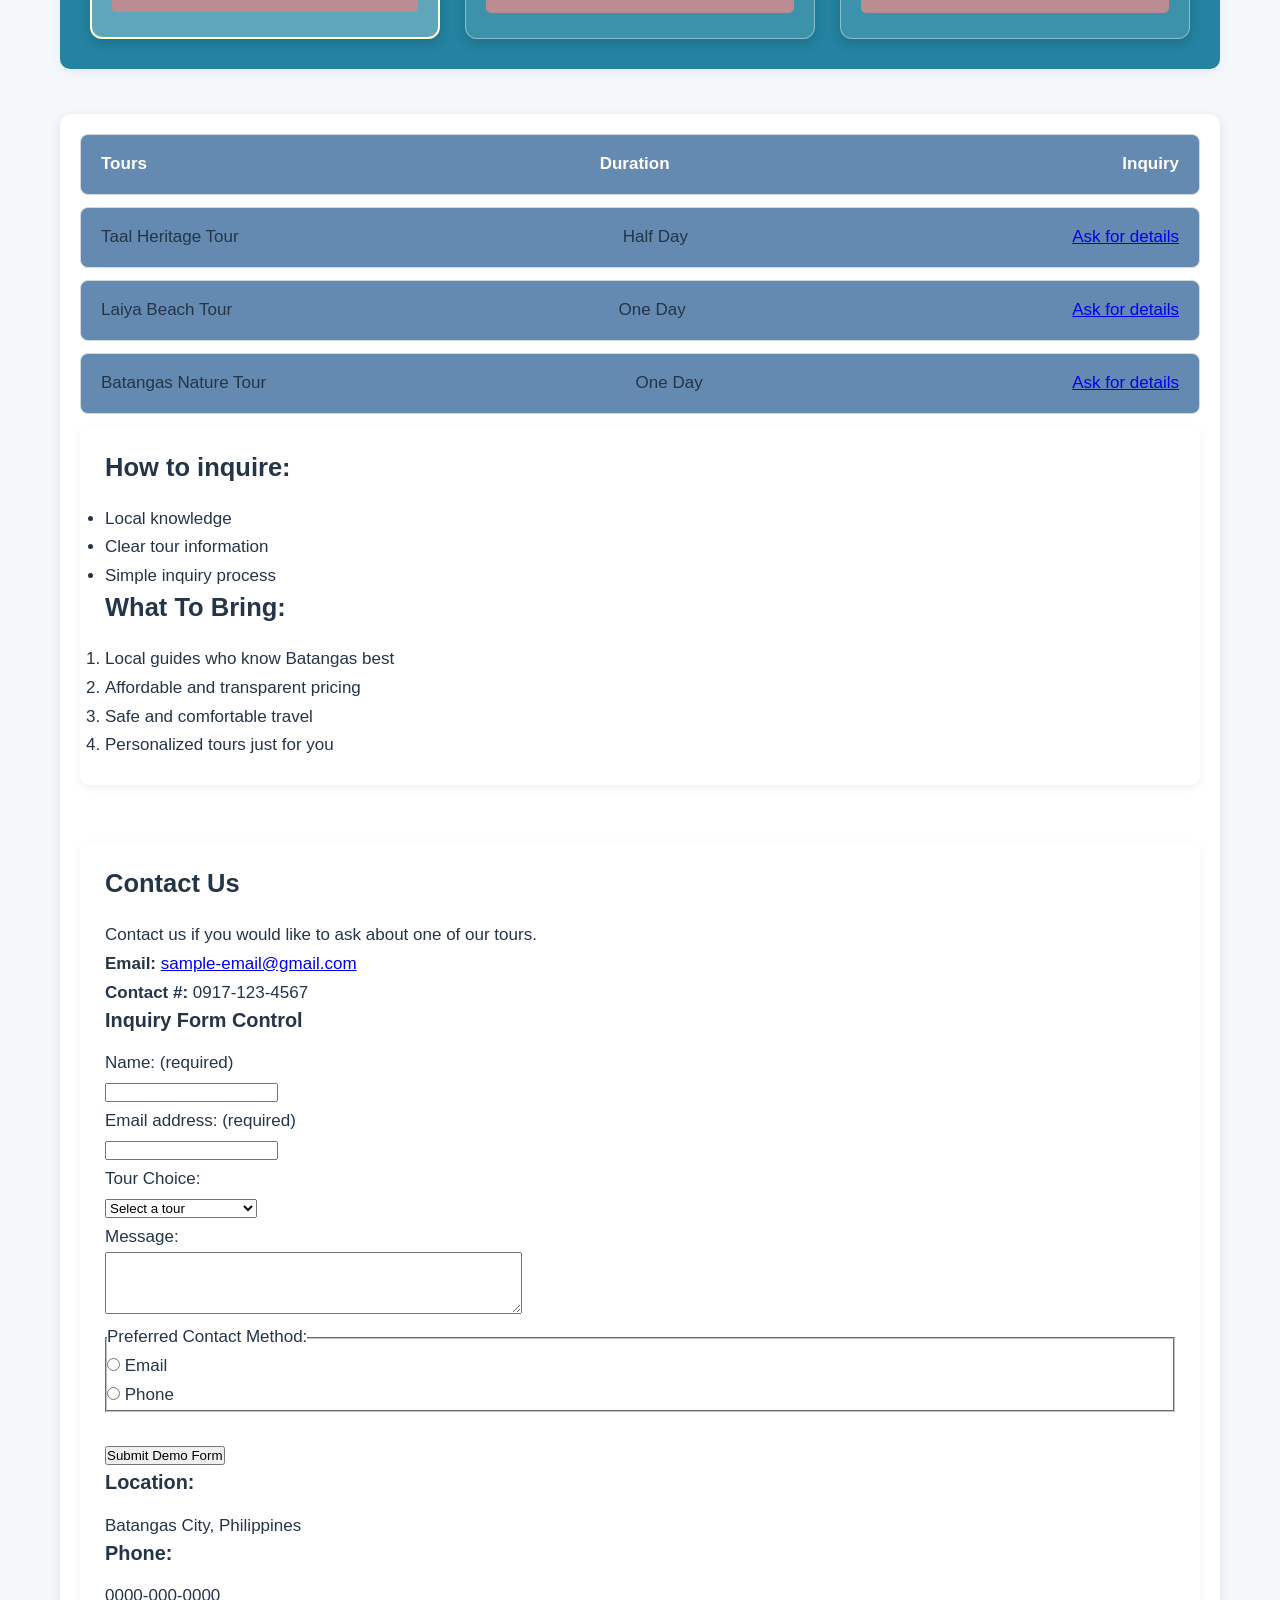
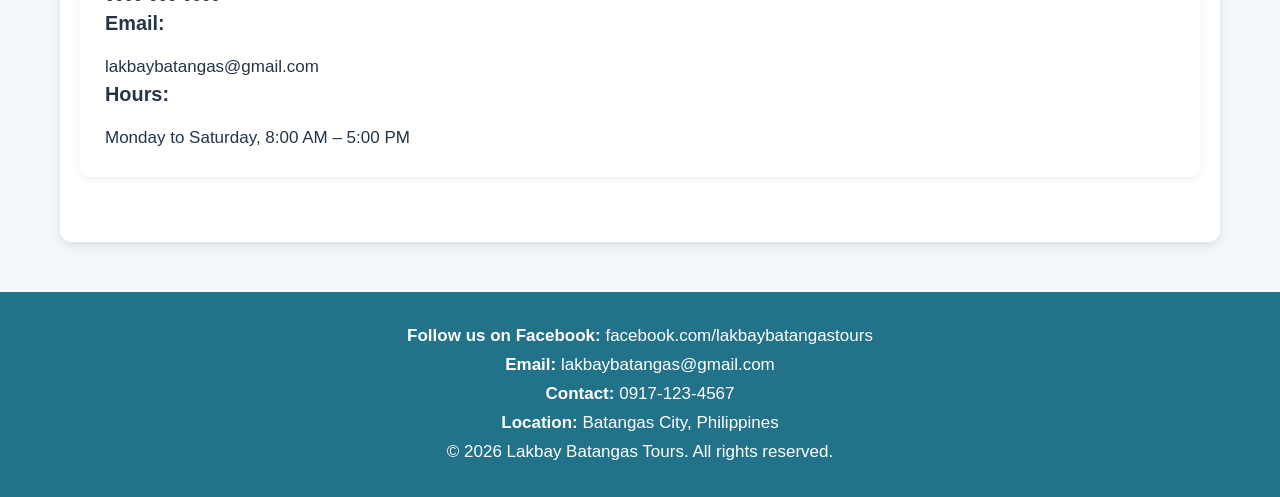
==== commit cee85df8: "changed the nav" ====
--- a/index.html
+++ b/index.html
@@ -10,7 +10,9 @@
 
 <header>
     <h1>Lakbay Batangas Tours</h1>
-    <nav aria-label="Main Navigation">
+   
+</header>
+ <nav aria-label="Main Navigation">
         <ul>
             <li><a href="#home">Home</a></li> 
             <li><a href="#about">About</a></li>
@@ -19,8 +21,6 @@
             <li><a href="#contact">Contacts</a></li>
         </ul>
     </nav>
-</header>
-
 
 <main>
     <section id="home">
--- a/css/style.css
+++ b/css/style.css
@@ -27,41 +27,52 @@
    HEADER & NAVIGATION (Flexbox)
 --------------------------- */
 
+/* 2. Relative ang Header */
 header {
-    position: sticky;
-    top: 0;
-    z-index: 1000;
+    position: relative; 
     background-color: rgb(34, 114, 138);
     color: white;
-    padding: 12px 20px;
+    padding: 20px;
     text-align: center;
     box-shadow: 0 4px 10px rgba(0,0,0,0.15);
 }
 
+/* 3. Ang Nav Container */
+nav {
+    width: 100%;
+}
+
+/* 4. Sticky ang nav ul */
 nav ul {
+    position: sticky;           
+    top: 0;                     /* Kailangan may kasamang top value */
+    z-index: 1000;              
+    background-color: rgb(34, 114, 138); /* Kailangan may background para hindi lumusot ang text */
+    
     display: flex;
-    flex-wrap: wrap;
-    justify-content: center;
-    align-items: center;
-    gap: 10px 15px;
-    list-style: none;
+    flex-wrap: wrap;            
+    justify-content: center;    
+    align-items: center;        
+    gap: 10px 15px;             
+    list-style: none;           
     margin: 0;
-    padding: 5px 0;
-}
-
+    padding: 10px 0;
+}
+
+/* Links Styling */
 nav a {
     color: #e9f2f5;
-    text-decoration: none;
+    text-decoration: none;      
     padding: 8px 16px;
-    border-radius: 6px;
+    border-radius: 6px;         
     font-weight: 500;
     display: inline-block;
-    transition: 0.3s ease;
+    transition: all 0.3s ease;  
 }
 
 nav a:hover {
-    color: #0e0f0f;
-    background-color: #ffffcf;
+    color: #0e0f0f;             
+    background-color: #d38989;  
     transform: translateY(-2px);
 }
 
@@ -285,4 +296,10 @@
     padding: 2px 6px;
     border-radius: 4px;
     display: none; /* I-pakita lang kung kinakailangan */
+}
+
+nav{
+  position: sticky;
+  top: 0px;
+z-index: 1000;
 }
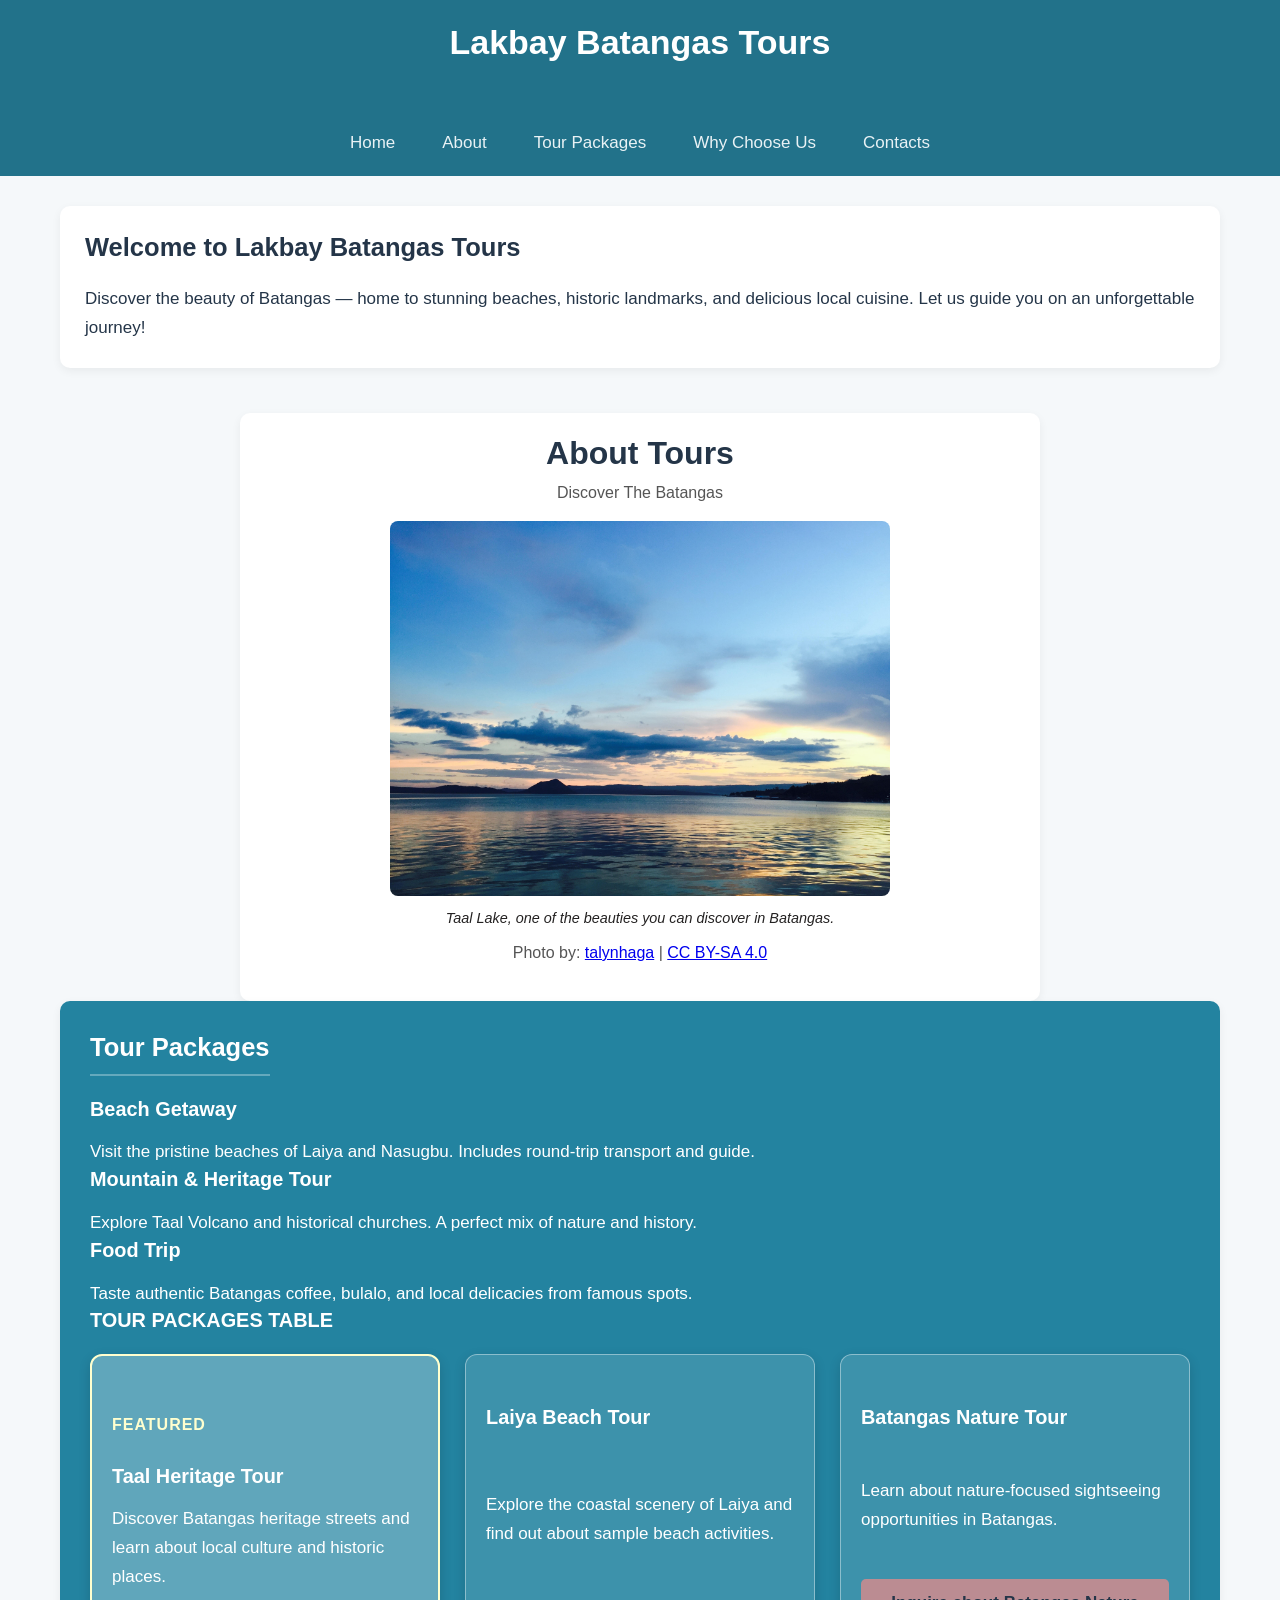
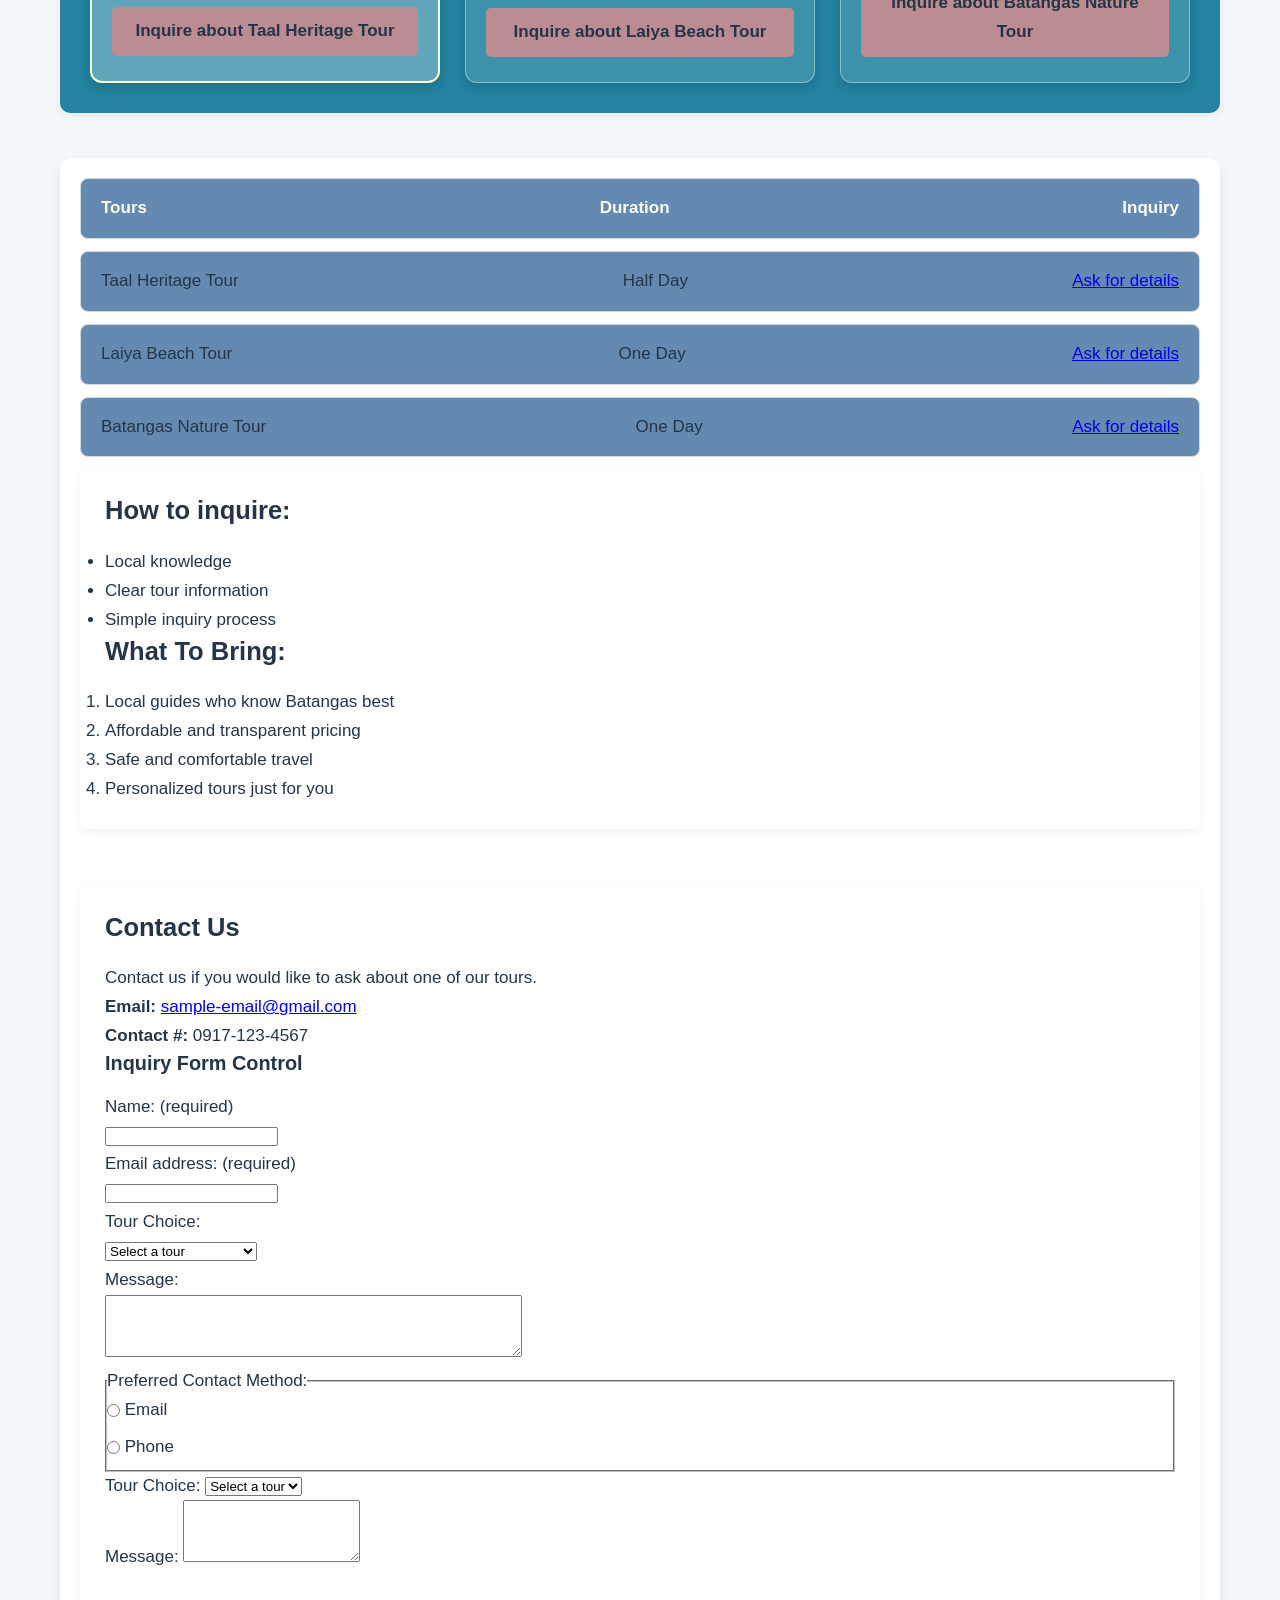
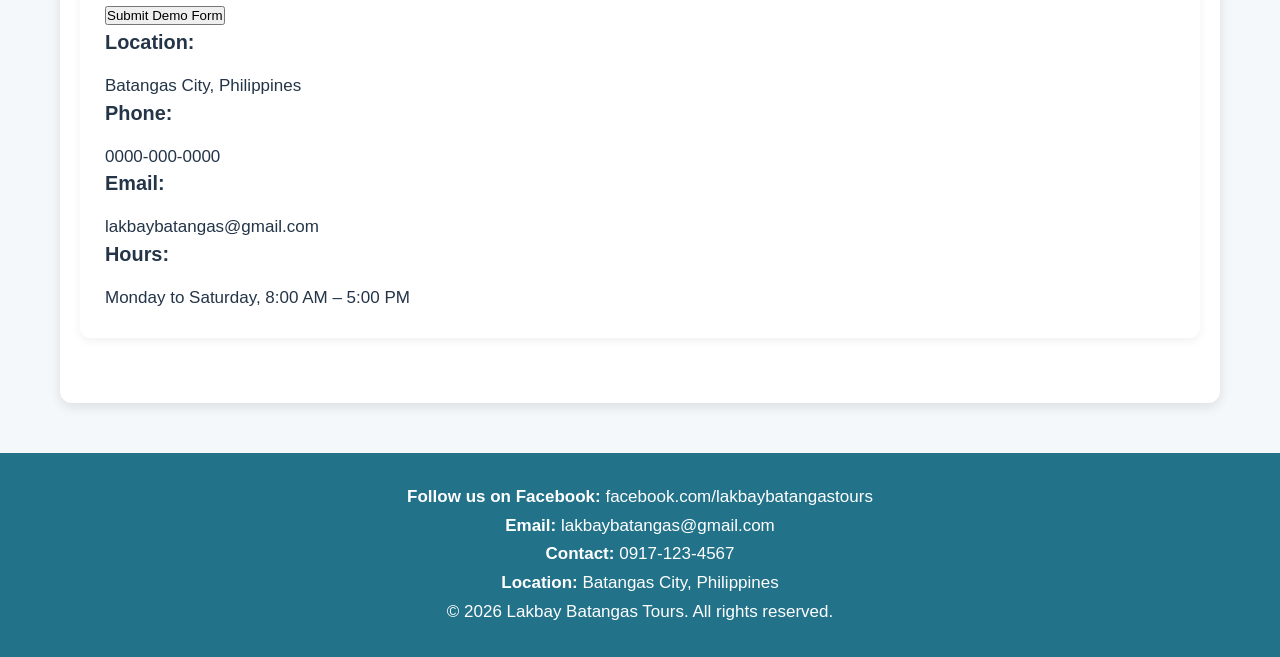
==== commit 67baa057: "updated" ====
--- a/index.html
+++ b/index.html
@@ -28,23 +28,21 @@
         <p>Discover the beauty of Batangas — home to stunning beaches, historic landmarks, and delicious local cuisine. Let us guide you on an unforgettable journey!</p>
     </section>
 
-    <section id="about">
-        <h2>About Our Tours</h2>
-        <p>Discover The Batangas</p>
-
-        <figure>
-            <img src="assets/images/taal-lake.jpg" alt="Taal Lake at Sunset" width="600" height="300">
-            <figcaption>Taal Lake, one of the beauties you can discover in Batangas.</figcaption>
-        </figure>
-        <p>Photo by: <a href="https://commons.wikimedia.org/wiki/File:Taal_Lake.jpg">talynhaga</a> | <a href="https://creativecommons.org/licenses/by-sa/4.0/">CC BY-SA 4.0</a></p>
-    
-    
-      </section>
+   <section id="about">
+    <h2>About  Tours</h2>
+    <p>Discover The Batangas</p>
+
+    <figure>
+        <img src="assets/images/taal-lake.jpg" alt="Taal Lake at Sunset">
+        <figcaption>Taal Lake, one of the beauties you can discover in Batangas.</figcaption>
+    </figure>
+    <p class="photo-credit">Photo by: <a href="https://commons.wikimedia.org/wiki/File:Taal_Lake.jpg" target="_blank">talynhaga</a> | <a href="https://creativecommons.org/licenses/by-sa/4.0/" target="_blank">CC BY-SA 4.0</a></p>
+</section>
      
    
 
 <section id="packages">
-     <div class="featured-label">FEATURED</div>
+
 
     <h2>Tour Packages</h2>
 
@@ -58,15 +56,13 @@
     <p>Taste authentic Batangas coffee, bulalo, and local delicacies from famous spots.</p>
 
     <h3>TOUR PACKAGES TABLE</h3>
-
-   
-
+    
     <div class="tour-grid">
 
         <article class="tour-card featured-tour">
-
-            
-
+ <div class="featured-label">FEATURED</div>
+            
+     
             <h3>Taal Heritage Tour</h3>
             <p>
                 Discover Batangas heritage streets and
@@ -173,13 +169,33 @@
                 <textarea id="optional-message" name="optional-message" rows="4" cols="50"></textarea>
             </p>
             
-            <fieldset>
-                <legend>Preferred Contact Method:</legend>
-                <input type="radio" id="contact-method-email" name="contact-method" value="email" required>
-                <label for="contact-method-email">Email</label><br>
-                <input type="radio" id="contact-method-phone" name="contact-method" value="phone">
-                <label for="contact-method-phone">Phone</label>
-            </fieldset>
+            <form class="tour-form">
+    <fieldset>
+        <legend>Preferred Contact Method:</legend>
+        <div class="radio-group">
+            <input type="radio" id="contact-method-email" name="contact-method" value="email" required>
+            <label for="contact-method-email">Email</label>
+        </div>
+        <div class="radio-group">
+            <input type="radio" id="contact-method-phone" name="contact-method" value="phone">
+            <label for="contact-method-phone">Phone</label>
+        </div>
+    </fieldset>
+
+    <div class="form-group">
+        <label for="tour-choice">Tour Choice:</label>
+        <select id="tour-choice" name="tour-choice">
+            <option value="">Select a tour</option>
+            <!-- Iba pang options dito -->
+        </select>
+    </div>
+
+    <div class="form-group">
+        <label for="message">Message:</label>
+        <textarea id="message" name="message" rows="4"></textarea>
+    </div>
+</form>
+
             <br>
             <button type="submit">Submit Demo Form</button>
         </form>
--- a/css/style.css
+++ b/css/style.css
@@ -301,5 +301,102 @@
 nav{
   position: sticky;
   top: 0px;
-z-index: 1000;
+  z-index: 1000;
+}
+/* Styling para sa About Section */
+#about {
+    max-width: 800px;
+    margin: 0 auto;
+    padding: 20px;
+    font-family: Arial, sans-serif;
+    text-align: center; /* Nilagyan ko ng center para magandang tignan sa mobile at desktop */
+}
+
+#about h2 {
+    font-size: 2rem;
+    margin-bottom: 5px;
+}
+
+#about p {
+    font-size: 1rem;
+    color: #555;
+    margin-bottom: 15px;
+}
+
+/* Responsiveness para sa Figure at Image */
+#about figure {
+    margin: 0;
+    padding: 0;
+}
+
+#about figure img {
+    width: 100%;       /* Ginagawa nitong sakupin ang buong lapad ng mobile screen */
+    max-width: 500px;  /* Limitasyon para hindi sumobra laki sa desktop (pwede mong baguhin) */
+    height: auto;      /* Pinapanatili ang tamang proportion para hindi ma-distort ang image */
+    display: block;
+    margin: 0 auto 10px auto; /* Centered ang image at may konting spacing sa baba */
+    border-radius: 8px; /* Dinagdagan ko ng konting rounded corners para mas modern tingnan */
+}
+
+#about figcaption {
+    font-size: 0.9rem;
+    color: #242222;
+    font-style: italic;
+    margin-bottom: 8px;
+}
+
+.photo-credit {
+    font-size: 0.8rem;
+}
+.tour-form {
+    width: 100%;
+    max-width: 500px; /* Lapad sa desktop */
+    margin: 0 auto;
+    box-sizing: border-box;
+}
+
+.tour-form fieldset,
+.tour-form select,
+.tour-form textarea {
+    width: 100%;
+    max-width: 100%;
+    box-sizing: border-box; /* Importante para hindi lumampas ang border at padding */
+    margin-bottom: 15px;
+    padding: 8px;
+}
+
+.tour-form label {
+    display: block;
+    margin-bottom: 5px;
+}
+
+/* Para magkatabi pa rin ang radio button at label */
+.radio-group {
+    margin-bottom: 8px;
+}
+
+.radio-group input[type="radio"],
+.radio-group label {
+    display: inline-block;
+    width: auto;
+    vertical-align: middle;
+    margin-bottom: 0;
+}
+
+/* Mobile View (Screens na mas maliit sa 600px) */
+@media only screen and (max-width: 600px) {
+    .tour-form {
+        padding: 10px;
+    }
+
+    .tour-form fieldset,
+    .tour-form select,
+    .tour-form textarea {
+        font-size: 16px; /* Iwas auto-zoom sa iPhone */
+        padding: 6px;    /* Mas compact na spacing */
+    }
+
+    .tour-form textarea {
+        height: 90px;    /* Mas maliit na box sa mobile */
+    }
 }
